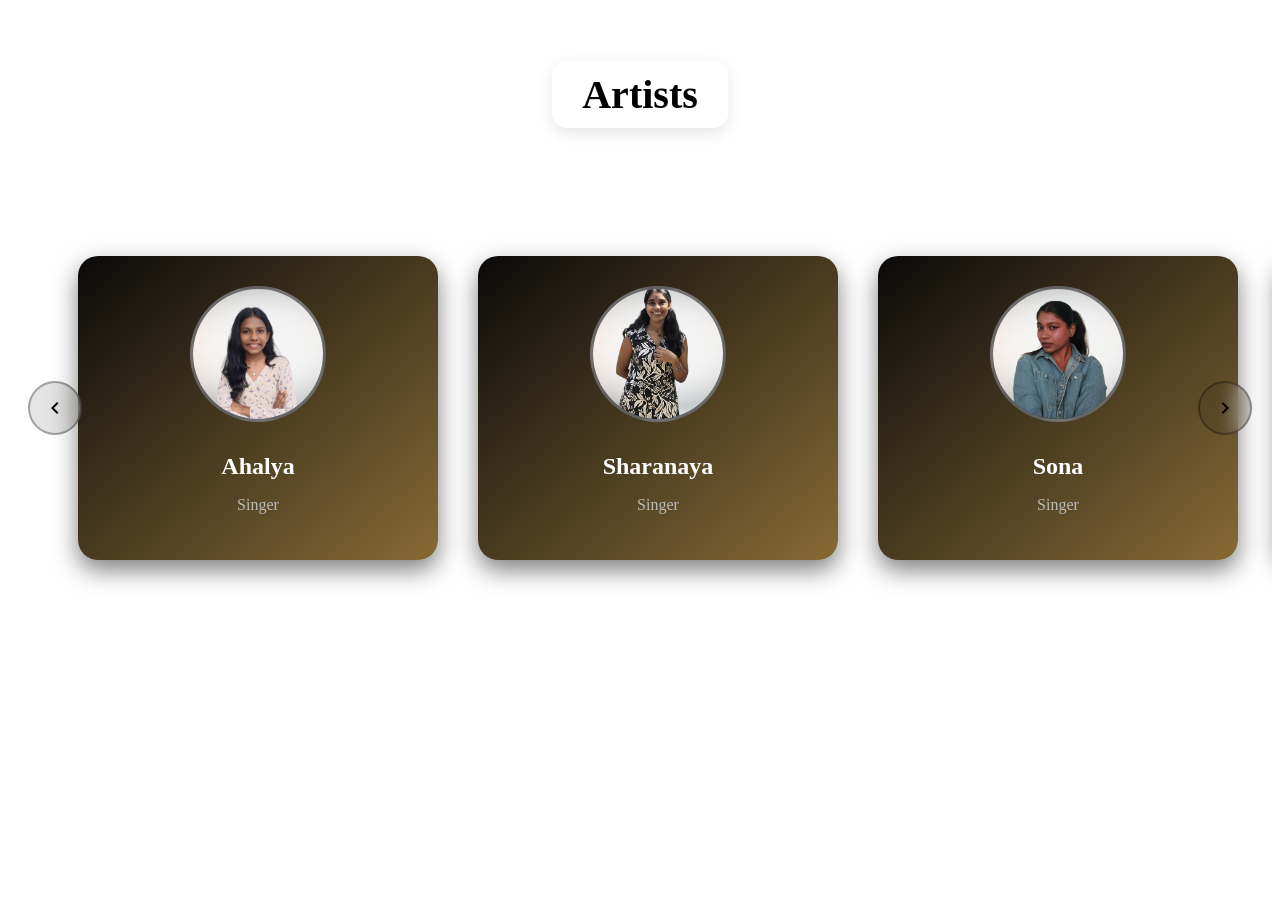
==== artist.html @ a1e32b14 "more changes madede" ====
<!DOCTYPE html>
<html lang="en">
<head>
    <meta charset="UTF-8">
    <meta name="viewport" content="width=device-width, initial-scale=1.0">
    <title>Document</title>
</head>


    <style>

        /* Spacer sections */
        .spacer {
            height: 100vh;
            background: linear-gradient(45deg, #1a1a1a, #0f0f0f);
            display: flex;
            align-items: center;
            justify-content: center;
            color: #fff;
            font-size: 2rem;
        }

        /* Common section styles */
        .horizontal-section {
            height: 80vh;
            overflow: hidden;
            position: relative;
            background: #ffffff;
            padding-top: 80px;
        }

        .section-content {
            display: flex;
            align-items: center;
            height: calc(100% - 80px);
            will-change: transform;
            transition: transform 0.1s linear;
            padding: 0 50px;
        }

        .ssection-title {
            position: absolute;
            top: 20px;
            left: 50%;
            transform: translateX(-50%);
            color: #000000;
            font-size: 2.5rem;
            font-weight: 600;
            z-index: 10;
            text-align: center;
            background: rgba(255, 255, 255, 0.9);
            padding: 10px 30px;
            border-radius: 15px;
            box-shadow: 0 5px 15px rgba(0, 0, 0, 0.1);
        }

        /* Card styles */
        .card {
            min-width: 320px;
            margin: 0 20px;
            background: linear-gradient(140deg, #0a0a0a, #866a35);
            border-radius: 20px;
            padding: 30px 20px;
            text-align: center;
            color: #ffffff;
            box-shadow: 0 10px 25px rgba(0, 0, 0, 0.5);
            transition: transform 0.3s ease;
        }

        .card:hover {
            transform: translateY(-10px) scale(1.02);
        }

        .card-photo {
            width: 130px;
            height: 130px;
            object-fit: cover;
            border-radius: 50%;
            border: 3px solid #ffffff33;
            margin: 0 auto 20px;
            display: block;
            background: linear-gradient(45deg, #333, #555);
            cursor: pointer;
            transition: all 0.3s ease;
        }

        .card-photo:hover {
            border-color: #ffffff66;
            transform: scale(1.05);
        }

        .card-name {
            font-size: 1.5rem;
            font-weight: 600;
            margin-bottom: 10px;
        }

        .card-role {
            font-size: 1rem;
            color: #bbbbbb;
        }

        /* Navigation Arrows */
        .nav-arrow {
            position: absolute;
            top: 50%;
            transform: translateY(-50%);
            width: 50px;
            height: 50px;
            background: rgba(0, 0, 0, 0.1);
            border: 2px solid rgba(0, 0, 0, 0.3);
            border-radius: 50%;
            display: flex;
            align-items: center;
            justify-content: center;
            cursor: pointer;
            z-index: 20;
            transition: all 0.3s ease;
            backdrop-filter: blur(10px);
        }

        .nav-arrow:hover {
            background: rgba(0, 0, 0, 0.2);
            border-color: rgba(0, 0, 0, 0.5);
            transform: translateY(-50%) scale(1.1);
        }

        .nav-arrow.left {
            left: 20px;
        }

        .nav-arrow.right {
            right: 20px;
        }

        .nav-arrow svg {
            width: 24px;
            height: 24px;
            fill: #000;
        }

        .nav-arrow.disabled {
            opacity: 0.3;
            cursor: not-allowed;
            pointer-events: none;
        }

        /* Progress indicator */
        .scroll-progress {
            position: absolute;
            bottom: 20px;
            left: 50%;
            transform: translateX(-50%);
            display: flex;
            gap: 8px;
            z-index: 20;
        }

        .progress-dot {
            width: 8px;
            height: 8px;
            border-radius: 50%;
            background: rgba(0, 0, 0, 0.3);
            transition: all 0.3s ease;
        }

        .progress-dot.active {
            background: #000;
            transform: scale(1.2);
        }

        /* Popup Modal Styles */
        .popup-overlay {
            position: fixed;
            top: 0;
            left: 0;
            width: 100%;
            height: 100%;
            background: rgba(0, 0, 0, 0.8);
            backdrop-filter: blur(10px);
            display: flex;
            align-items: center;
            justify-content: center;
            z-index: 1000;
            opacity: 0;
            visibility: hidden;
            transition: all 0.3s ease;
        }

        .popup-overlay.active {
            opacity: 1;
            visibility: visible;
        }

        .popup-content {
            background: linear-gradient(140deg, #0a0a0a, #866a35);
            border-radius: 20px;
            padding: 40px;
            max-width: 500px;
            width: 90%;
            text-align: center;
            color: #ffffff;
            box-shadow: 0 20px 50px rgba(0, 0, 0, 0.7);
            transform: scale(0.8);
            transition: all 0.3s ease;
            position: relative;
            max-height: 90vh;
            overflow-y: auto;
        }

        .popup-overlay.active .popup-content {
            transform: scale(1);
        }

        .popup-image {
            width: 200px;
            height: 200px;
            object-fit: cover;
            border-radius: 20px;
            margin: 0 auto 20px;
            display: block;
            border: 3px solid #ffffff33;
            cursor: pointer;
            transition: all 0.3s ease;
        }

        .popup-image:hover {
            transform: scale(1.05);
        }

        .popup-image.fullscreen {
            width: 90vw;
            max-width: 600px;
            height: auto;
            max-height: 90vh;
            border-radius: 10px;
            object-fit: contain;
        }

        .popup-name {
            font-size: 2rem;
            font-weight: 600;
            margin-bottom: 10px;
            color: #ffffff;
        }

        .popup-role {
            font-size: 1.2rem;
            color: #bbbbbb;
            margin-bottom: 20px;
        }

        .popup-bio {
            font-size: 1rem;
            line-height: 1.6;
            color: #cccccc;
            margin-bottom: 20px;
        }

        .popup-instagram {
            margin-top: 20px;
        }

        .instagram-link {
            display: inline-flex;
            align-items: center;
            gap: 8px;
            background: linear-gradient(45deg, #f09433 0%, #e6683c 25%, #dc2743 50%, #cc2366 75%, #bc1888 100%);
            color: white;
            text-decoration: none;
            padding: 12px 20px;
            border-radius: 25px;
            font-weight: 600;
            transition: transform 0.3s ease;
        }

        .instagram-link:hover {
            transform: scale(1.05);
        }

        .instagram-icon {
            width: 20px;
            height: 20px;
            fill: currentColor;
        }

        .popup-close {
            position: absolute;
            top: 20px;
            right: 20px;
            width: 40px;
            height: 40px;
            background: rgba(255, 255, 255, 0.1);
            border: 2px solid rgba(255, 255, 255, 0.3);
            border-radius: 50%;
            display: flex;
            align-items: center;
            justify-content: center;
            cursor: pointer;
            transition: all 0.3s ease;
        }

        .popup-close:hover {
            background: rgba(255, 0, 0, 0.2);
            border-color: rgba(255, 0, 0, 0.5);
        }

        .popup-close svg {
            width: 20px;
            height: 20px;
            fill: #fff;
        }

        /* Responsive */
        @media (max-width: 500px) {
            .card {
                min-width: 280px;
                margin: 0 15px;
                padding: 25px 15px;
            }

            .card-photo {
                width: 100px;
                height: 100px;
            }

            .card-name {
                font-size: 1.3rem;
            }

            .card-role {
                font-size: 0.95rem;
            }

            .ssection-title {
                font-size: 2rem;
                top: 15px;
                padding: 8px 20px;
            }

            .horizontal-section {
                padding-top: 70px;
            }

            .section-content {
                height: calc(100% - 70px);
                padding: 0 30px;
            }

            .popup-content {
                padding: 30px 20px;
                max-width: 350px;
            }

            .popup-image {
                width: 150px;
                height: 150px;
            }

            .popup-name {
                font-size: 1.5rem;
            }

            .popup-role {
                font-size: 1rem;
            }

            .popup-bio {
                font-size: 0.9rem;
            }
        }
    </style>
<body>
    



    <!-- Managers Section -->


    <!-- Artists Section -->
    <section class="horizontal-section artists-section" id="artists-section">
        <h2 class="ssection-title">Artists</h2>
        
        <!-- Navigation Arrows -->
        <div class="nav-arrow left" id="artists-left" onclick="scrollSection('artists', -1)">
            <svg viewBox="0 0 24 24">
                <path d="M15.41 7.41L14 6l-6 6 6 6 1.41-1.41L10.83 12z"/>
            </svg>
        </div>
        <div class="nav-arrow right" id="artists-right" onclick="scrollSection('artists', 1)">
            <svg viewBox="0 0 24 24">
                <path d="M8.59 16.59L10 18l6-6-6-6-1.41 1.41L13.17 12z"/>
            </svg>
        </div>

        <!-- Progress Dots -->
      

        <div class="section-content" id="artists-content">
            <div class="card">
                <img src="/images/artists/kanthu.png" alt="Sona" class="card-photo" onclick="openPopup('kanthu')">
                <h4 class="card-name">Ahalya</h4>
                <p class="card-role">Singer</p>
            </div>
            <div class="card">
                <img src="/images/artists/sharanaya.png" alt="Ravi Beats" class="card-photo" onclick="openPopup('sharanaya')">
                <h4 class="card-name">Sharanaya</h4>
                <p class="card-role">Singer</p>
            </div>
            <div class="card">
                <img src="/images/artists/sona.png" alt="Aditi Voice" class="card-photo" onclick="openPopup('sona')">
                <h4 class="card-name">Sona</h4>
                <p class="card-role">Singer</p>
            </div>
            <div class="card">
                <img src="/images/artists/krishna.png" alt="DJ Karthik" class="card-photo" onclick="openPopup('krishna')">
                <h4 class="card-name">Krishna</h4>
                <p class="card-role">Singer</p>
            </div>
            <div class="card">
                <img src="/images/artists/akki.png" alt="Meera Classical" class="card-photo" onclick="openPopup('akki')">
                <h4 class="card-name">Akhil</h4>
                <p class="card-role">Singer</p>
            </div>
            <div class="card">
                <img src="/images/artists/amabady.png" alt="Rohan Guitar" class="card-photo" onclick="openPopup('amabady')">
                <h4 class="card-name">Gautham Krishana</h4>
                <p class="card-role">Thakkil</p>
            </div>
            <div class="card">
                <img src="/images/artists/shinu.png" alt="Arjun Drums" class="card-photo" onclick="openPopup('shinu')">
                <h4 class="card-name">Arjun Drums</h4>
                <p class="card-role">Chenda</p>
            </div>
            <div class="card">
                <img src="/images/artists/santa.png" alt="Priya Piano" class="card-photo" onclick="openPopup('santa')">
                <h4 class="card-name">Priya Piano</h4>
                <p class="card-role">Pianist</p>
            </div>
            <div class="card">
                <img src="/images/artists/motta.png" alt="Kiran Bass" class="card-photo" onclick="openPopup('motta')">
                <h4 class="card-name">Kiran Bass</h4>
                <p class="card-role">Bassist</p>
            </div>
            <div class="card">
                <img src="/images/artists/sharaon.png" alt="Maya Violin" class="card-photo" onclick="openPopup('sharaon')">
                <h4 class="card-name">Maya Violin</h4>
                <p class="card-role">Singer</p>
            </div>
            <div class="card">
                <img src="/images/artists/vichu.png" alt="Maya Violin" class="card-photo" onclick="openPopup('vichu')">
                <h4 class="card-name">Vishnu V</h4>
                <p class="card-role">Rythm Pad</p>
            </div>
        </div>
    </section>

    <!-- Popup Modal -->
    <div class="popup-overlay" id="popup-overlay" onclick="closePopup()">
        <div class="popup-content" onclick="event.stopPropagation()">
            <div class="popup-close" onclick="closePopup()">
                <svg viewBox="0 0 24 24">
                    <path d="M19 6.41L17.59 5 12 10.59 6.41 5 5 6.41 10.59 12 5 17.59 6.41 19 12 13.41 17.59 19 19 17.59 13.41 12z"/>
                </svg>
            </div>
            <img id="popup-image" src="" alt="" class="popup-image" onclick="toggleFullscreen()">
            <h3 id="popup-name" class="popup-name"></h3>
            <p id="popup-role" class="popup-role"></p>
            <p id="popup-bio" class="popup-bio"></p>
            <div class="popup-instagram" id="popup-instagram">
                <!-- Instagram link will be inserted here -->
            </div>
        </div>
    </div>
<script>




    // Team member data with image paths, bios, and Instagram links
const teamMembers = {
    // Managers
    'nandhu-rajesh': {
        name: 'Nandhu Rajesh',
        role: 'Manager/Thakil',
        image: '/images/artists/nandhu.png',
        bio: 'Nandhu is our experienced Senior Manager with over 8 years in the music industry. He oversees all major operations and strategic decisions, ensuring our team delivers exceptional results.',
        instagram: 'https://instagram.com/nandhu_rajesh'
    },
    'akash-stalin': {
        name: 'Akash Stalin',
        role: 'Manager/Singer',
        image: '/images/artists/akash.png',
        bio: 'Akash leads our creative vision with his innovative approach to music production and artist development. His unique perspective has shaped many of our successful projects.',
        instagram: 'https://instagram.com/akash_stalin'
    },
    'abhiram-vinoy': {
        name: 'Abhiram Vinoy',
        role: 'Manager/Singer',
        image: '/images/artists/abhiram.png',
        bio: 'Abhiram ensures smooth day-to-day operations and manages our studio facilities. His attention to detail keeps everything running seamlessly.',
        instagram: 'https://instagram.com/abhiram_vinoy'
    },
    'naveen-santhosh': {
        name: 'Naveen Santhosh',
        role: 'Manager/Singer',
        image: '/images/artists/naveen.png',
        bio: 'Naveen drives our marketing strategies and brand presence. His digital expertise has significantly expanded our reach across various platforms.',
        instagram: 'https://instagram.com/naveen_santhosh'
    },
    'stalin': {
        name: 'Stalin',
        role: 'Senior Manager',
        image: '/images/sj.jpg',
        bio: 'Stalin manages all technical aspects of our productions, from equipment maintenance to sound engineering. His technical expertise is unmatched.',
        instagram: 'https://instagram.com/stalin_tech'
    },
    'jayan': {
        name: 'Jayan',
        role: 'Senior Manager',
        image: '/images/sj.jpg',
        bio: 'Jayan takes care of our team members and ensures a positive work environment. His people skills keep our team motivated and happy.',
        instagram: 'https://instagram.com/jayan_hr'
    },
    // Artists
    'kanthu': {
        name: 'Sona',
        role: 'Singer',
        image: '/images/artists/kanthu.png',
        bio: 'Sona is our lead vocalist with a mesmerizing voice that captivates audiences. Her versatility spans across multiple genres from classical to contemporary.',
        instagram: 'https://instagram.com/sona_singer'
    },
    'sharanaya': {
        name: 'Ravi Beats',
        role: 'Music Producer',
        image: '/images/artists/sharanaya.png',
        bio: 'Ravi creates amazing beats and produces tracks that top the charts. His innovative production style has earned him recognition in the industry.',
        instagram: 'https://instagram.com/ravi_beats'
    },
    'sona': {
        name: 'Aditi Voice',
        role: 'Vocalist',
        image: '/images/artists/sona.png',
        bio: 'Aditi brings powerful vocals to our projects with her exceptional range and emotional depth. Her performances are always memorable.',
        instagram: 'https://instagram.com/aditi_voice'
    },
    'krishna': {
        name: 'DJ Karthik',
        role: 'Electronic Artist',
        image: '/images/artists/krishna.png',
        bio: 'DJ Karthik specializes in electronic music and creates energetic tracks that get everyone dancing. His DJ sets are legendary.',
        instagram: 'https://instagram.com/dj_karthik'
    },
    'akki': {
        name: 'Meera Classical',
        role: 'Classical Singer',
        image: '/images/artists/akki.png',
        bio: 'Meera is trained in classical music and brings traditional elements to our contemporary projects. Her classical foundation adds depth to our music.',
        instagram: 'https://instagram.com/meera_classical'
    },
    'amabady': {
        name: 'Rohan Guitar',
        role: 'Guitarist',
        image: '/images/artists/amabady.png',
        bio: 'Rohan is our master guitarist who can play any style from rock to jazz. His guitar solos are the highlight of many of our recordings.',
        instagram: 'https://instagram.com/rohan_guitar'
    },
    'shinu': {
        name: 'Arjun Drums',
        role: 'Drummer',
        image: '/images/artists/shinu.png',
        bio: 'Arjun provides the rhythmic foundation for our music with his dynamic drumming. His energy and precision drive our performances.',
        instagram: 'https://instagram.com/arjun_drums'
    },
    'santa': {
        name: 'Priya Piano',
        role: 'Pianist',
        image: '/images/artists/santa.png',
        bio: 'Priya creates beautiful piano melodies that touch the soul. Her classical training combined with modern sensibility creates magic.',
        instagram: 'https://instagram.com/priya_piano'
    },
    'motta': {
        name: 'Kiran Bass',
        role: 'Bassist',
        image: '/images/artists/motta.png',
        bio: 'Kiran lays down the bass lines that form the backbone of our tracks. His groove and timing are impeccable.',
        instagram: 'https://instagram.com/kiran_bass'
    },
    'sharaon': {
        name: 'Maya Violin',
        role: 'Violinist',
        image: '/images/artists/sharaon.png',
        bio: 'Maya adds orchestral beauty to our compositions with her violin. Her classical training brings elegance to every piece.',
        instagram: 'https://instagram.com/maya_violin'
    },
    'vichu': {
        name: 'Vishnu V',
        role: 'Rythm Pad',
        image: '/images/artists/vichu.png',
        bio: 'Vishnu is our rythm pad specialist who adds unique electronic elements to our music. His innovative use of technology enhances our sound.',
        instagram: 'https://instagram.com/vishnu_v'
    }
};



// Popup functions
function openPopup(memberId) {
    const member = teamMembers[memberId];
    if (!member) return;

    const popup = document.getElementById('popup-overlay');
    const image = document.getElementById('popup-image');
    const name = document.getElementById('popup-name');
    const role = document.getElementById('popup-role');
    const bio = document.getElementById('popup-bio');
    const instagramContainer = document.getElementById('popup-instagram');

    image.src = member.image;
    image.alt = member.name;
    name.textContent = member.name;
    role.textContent = member.role;
    bio.textContent = member.bio;

    // Add Instagram link
    if (member.instagram) {
        instagramContainer.innerHTML = `
            <a href="${member.instagram}" target="_blank" class="instagram-link" rel="noopener noreferrer">
                <svg class="instagram-icon" viewBox="0 0 24 24" aria-hidden="true">
                    <path d="M12 2.163c3.204 0 3.584.012 4.85.07 
                    3.252.148 4.771 1.691 4.919 4.919.058 1.265.069 1.645.069 
                    4.849 0 3.205-.012 3.584-.069 4.849-.149 3.225-1.664 4.771-4.919 
                    4.919-1.266.058-1.644.07-4.85.07-3.204 0-3.584-.012-4.849-.07-3.26-.149-4.771-1.699-4.919-4.92-.058-1.265-.07-1.644-.07-4.849 
                    0-3.204.013-3.583.07-4.849.149-3.227 1.664-4.771 4.919-4.919 
                    1.266-.057 1.645-.069 4.849-.069zm0-2.163c-3.259 0-3.667.014-4.947.072-4.358.2-6.78 
                    2.618-6.98 6.98-.059 1.281-.073 1.689-.073 4.948 0 3.259.014 3.668.072 
                    4.948.2 4.358 2.618 6.78 6.98 6.98 1.281.058 1.689.072 4.948.072 3.259 0 3.668-.014 
                    4.948-.072 4.354-.2 6.782-2.618 6.979-6.98.059-1.28.073-1.689.073-4.948 
                    0-3.259-.014-3.667-.072-4.947-.196-4.354-2.617-6.78-6.979-6.98-1.281-.059-1.69-.073-4.949-.073zm0 
                    5.838c-3.403 0-6.162 2.759-6.162 6.162s2.759 6.163 6.162 6.163 
                    6.162-2.759 6.162-6.163c0-3.403-2.759-6.162-6.162-6.162zm0 
                    10.162c-2.209 0-4-1.79-4-4 0-2.209 1.791-4 4-4s4 1.791 
                    4 4c0 2.21-1.791 4-4 4zm6.406-11.845c-.796 
                    0-1.441.645-1.441 1.44s.645 1.44 1.441 1.44c.795 0 1.439-.645 1.439-1.44s-.644-1.44-1.439-1.44z"/>
                </svg>
                Follow on Instagram
            </a>
        `;
    } else {
        instagramContainer.innerHTML = '';
    }

    popup.classList.add('active');
    document.body.style.overflow = 'hidden';
}


function closePopup() {
    const popup = document.getElementById('popup-overlay');
    const image = document.getElementById('popup-image');

    popup.classList.remove('active');
    image.classList.remove('fullscreen');
    document.body.style.overflow = '';
}

function toggleFullscreen() {
    const image = document.getElementById('popup-image');
    image.classList.toggle('fullscreen');
}

// Close popup on Escape key
document.addEventListener('keydown', function(event) {
    if (event.key === 'Escape') {
        closePopup();
    }
});

// Manual scroll positions for each section
let scrollPositions = {
    managers: 0,
    artists: 0
};

const maxScrollPositions = {
    managers: 5, // 6 cards - 1
    artists: 9   // 10 cards - 1
};

// Smooth horizontal scrolling animation
function initHorizontalScroll() {
    const managersSection = document.getElementById('managers-section');
    const managersContent = document.getElementById('managers-content');
    const artistsSection = document.getElementById('artists-section');
    const artistsContent = document.getElementById('artists-content');

    function updateScrollAnimations() {
        const scrollY = window.scrollY;
        const windowHeight = window.innerHeight;

        // Managers section animation
        const managersRect = managersSection.getBoundingClientRect();
        if (managersRect.top <= windowHeight && managersRect.bottom >= 0) {
            const progress = Math.max(0, Math.min(1, (windowHeight - managersRect.top) / windowHeight));
            const translateX = -progress * 50; // Slide from right to left
            managersContent.style.transform = `translateX(${translateX}%)`;
        }

        // Artists section animation  
        const artistsRect = artistsSection.getBoundingClientRect();
        if (artistsRect.top <= windowHeight && artistsRect.bottom >= 0) {
            const progress = Math.max(0, Math.min(1, (windowHeight - artistsRect.top) / windowHeight));
            const translateX = progress * 50 - 50; // Slide from left to right
            artistsContent.style.transform = `translateX(${translateX}%)`;
        }
    }

    // Use requestAnimationFrame for smooth performance
    let ticking = false;
    function requestTick() {
        if (!ticking) {
            requestAnimationFrame(updateScrollAnimations);
            ticking = true;
            setTimeout(() => ticking = false, 16); // ~60fps
        }
    }

    window.addEventListener('scroll', requestTick);
    updateScrollAnimations(); // Initial call
}

// Manual scroll function for arrows
function scrollSection(section, direction) {
    const currentPos = scrollPositions[section];
    const newPos = Math.max(0, Math.min(maxScrollPositions[section], currentPos + direction));
    
    if (newPos !== currentPos) {
        scrollPositions[section] = newPos;
        updateManualScroll(section);
        updateProgressDots(section);
        updateArrowStates(section);
    }
}

// Update manual scroll position
function updateManualScroll(section) {
    const content = document.getElementById(`${section}-content`);
    const cardWidth = 360; // card width + margin
    const translateX = -scrollPositions[section] * cardWidth;
    
    // Override the scroll-based animation temporarily
    content.style.transition = 'transform 0.5s cubic-bezier(0.25, 0.46, 0.45, 0.94)';
    content.style.transform = `translateX(${translateX}px)`;
    
    // Reset transition after animation
    setTimeout(() => {
        content.style.transition = 'transform 0.1s linear';
    }, 500);
}

// Update progress dots
function updateProgressDots(section) {
    const progressContainer = document.getElementById(`${section}-progress`);
    const dots = progressContainer.querySelectorAll('.progress-dot');
    
    dots.forEach((dot, index) => {
        dot.classList.toggle('active', index === scrollPositions[section]);
    });
}

// Update arrow states
function updateArrowStates(section) {
    const leftArrow = document.getElementById(`${section}-left`);
    const rightArrow = document.getElementById(`${section}-right`);
    
    leftArrow.classList.toggle('disabled', scrollPositions[section] === 0);
    rightArrow.classList.toggle('disabled', scrollPositions[section] === maxScrollPositions[section]);
}

// Initialize progress dots and arrows
function initManualControls() {
    ['managers', 'artists'].forEach(section => {
        updateProgressDots(section);
        updateArrowStates(section);
    });
}

// Intersection Observer for performance optimization
function initIntersectionObserver() {
    const sections = document.querySelectorAll('.horizontal-section');
    
    const observer = new IntersectionObserver((entries) => {
        entries.forEach(entry => {
            if (entry.isIntersecting) {
                entry.target.classList.add('in-view');
            }
        });
    }, {
        threshold: 0.1,
        rootMargin: '50px'
    });

    sections.forEach(section => observer.observe(section));
}

// Smooth scroll behavior
function addSmoothScrollBehavior() {
    document.documentElement.style.scrollBehavior = 'smooth';
}

// Initialize everything when DOM is loaded
document.addEventListener('DOMContentLoaded', () => {
    initHorizontalScroll();
    initIntersectionObserver();
    addSmoothScrollBehavior();
    initManualControls();

    // Touch events for swipe
    const managersContent = document.getElementById('managers-content');
    const artistsContent = document.getElementById('artists-content');

    managersContent.addEventListener('touchstart', (e) => handleTouchStart(e, 'managers'));
    managersContent.addEventListener('touchend', (e) => handleTouchEnd(e, 'managers'));

    artistsContent.addEventListener('touchstart', (e) => handleTouchStart(e, 'artists'));
    artistsContent.addEventListener('touchend', (e) => handleTouchEnd(e, 'artists'));
});

// Handle resize for responsive behavior
window.addEventListener('resize', () => {
    setTimeout(() => {
        const event = new Event('scroll');
        window.dispatchEvent(event);
        ['managers', 'artists'].forEach(section => {
            updateManualScroll(section);
        });
    }, 100);
});

// Touch/swipe support for mobile
let touchStartX = 0;
let touchEndX = 0;
let currentSection = null;

function handleTouchStart(e, section) {
    touchStartX = e.changedTouches[0].screenX;
    currentSection = section;
}

function handleTouchEnd(e, section) {
    touchEndX = e.changedTouches[0].screenX;
    handleSwipe(section);
}

function handleSwipe(section) {
    const swipeThreshold = 50;
    const swipeDistance = touchStartX - touchEndX;
    
    if (Math.abs(swipeDistance) > swipeThreshold) {
        if (swipeDistance > 0) {
            // Swipe left - go to next
            scrollSection(section, 1);
        } else {
            // Swipe right - go to previous
            scrollSection(section, -1);
        }
    }
}

// EXPOSE FUNCTIONS TO GLOBAL SCOPE FOR INLINE ONCLICK
window.openPopup = openPopup;
window.closePopup = closePopup;
window.toggleFullscreen = toggleFullscreen;
window.scrollSection = scrollSection;

</script>

</body>
</html>
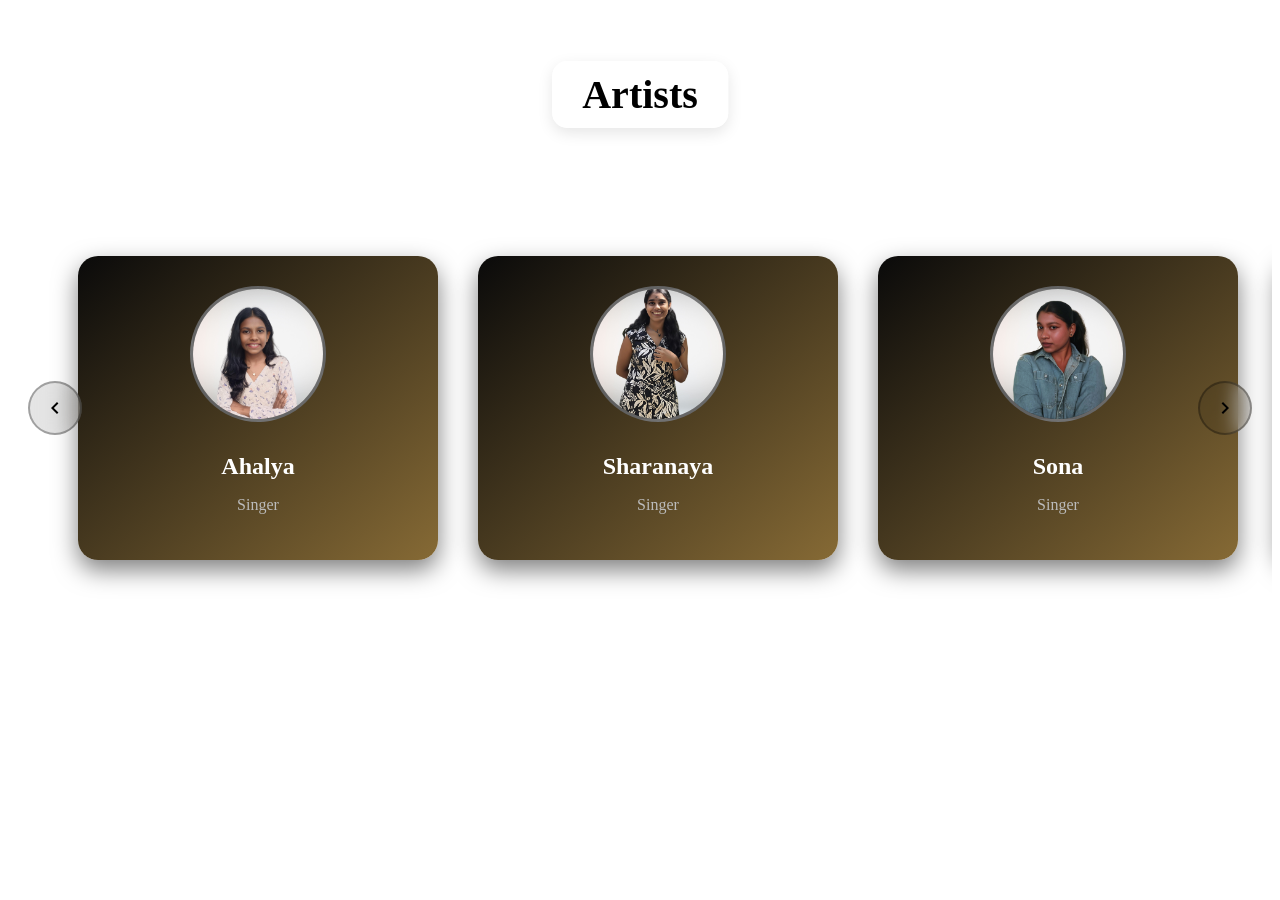
==== commit f01b19e5: "place maded" ====
--- a/artist.html
+++ b/artist.html
@@ -399,57 +399,57 @@
 
         <div class="section-content" id="artists-content">
             <div class="card">
-                <img src="/images/artists/kanthu.png" alt="Sona" class="card-photo" onclick="openPopup('kanthu')">
+                <img src="/images/artists1/kanthu.jpg" alt="Sona" class="card-photo" onclick="openPopup('kanthu')">
                 <h4 class="card-name">Ahalya</h4>
                 <p class="card-role">Singer</p>
             </div>
             <div class="card">
-                <img src="/images/artists/sharanaya.png" alt="Ravi Beats" class="card-photo" onclick="openPopup('sharanaya')">
+                <img src="/images/artists1/sharanaya.jpg" alt="Ravi Beats" class="card-photo" onclick="openPopup('sharanaya')">
                 <h4 class="card-name">Sharanaya</h4>
                 <p class="card-role">Singer</p>
             </div>
             <div class="card">
-                <img src="/images/artists/sona.png" alt="Aditi Voice" class="card-photo" onclick="openPopup('sona')">
+                <img src="/images/artists1/sona.jpg" alt="Aditi Voice" class="card-photo" onclick="openPopup('sona')">
                 <h4 class="card-name">Sona</h4>
                 <p class="card-role">Singer</p>
             </div>
             <div class="card">
-                <img src="/images/artists/krishna.png" alt="DJ Karthik" class="card-photo" onclick="openPopup('krishna')">
+                <img src="/images/artists1/krishna.jpg" alt="DJ Karthik" class="card-photo" onclick="openPopup('krishna')">
                 <h4 class="card-name">Krishna</h4>
                 <p class="card-role">Singer</p>
             </div>
             <div class="card">
-                <img src="/images/artists/akki.png" alt="Meera Classical" class="card-photo" onclick="openPopup('akki')">
+                <img src="/images/artists1/akki.jpg" alt="Meera Classical" class="card-photo" onclick="openPopup('akki')">
                 <h4 class="card-name">Akhil</h4>
                 <p class="card-role">Singer</p>
             </div>
             <div class="card">
-                <img src="/images/artists/amabady.png" alt="Rohan Guitar" class="card-photo" onclick="openPopup('amabady')">
+                <img src="/images/artists1/amabady.jpg" alt="Rohan Guitar" class="card-photo" onclick="openPopup('amabady')">
                 <h4 class="card-name">Gautham Krishana</h4>
                 <p class="card-role">Thakkil</p>
             </div>
             <div class="card">
-                <img src="/images/artists/shinu.png" alt="Arjun Drums" class="card-photo" onclick="openPopup('shinu')">
+                <img src="/images/artists1/shinu.jpg" alt="Arjun Drums" class="card-photo" onclick="openPopup('shinu')">
                 <h4 class="card-name">Arjun Drums</h4>
                 <p class="card-role">Chenda</p>
             </div>
             <div class="card">
-                <img src="/images/artists/santa.png" alt="Priya Piano" class="card-photo" onclick="openPopup('santa')">
+                <img src="/images/artists1/santa.jpg" alt="Priya Piano" class="card-photo" onclick="openPopup('santa')">
                 <h4 class="card-name">Priya Piano</h4>
                 <p class="card-role">Pianist</p>
             </div>
             <div class="card">
-                <img src="/images/artists/motta.png" alt="Kiran Bass" class="card-photo" onclick="openPopup('motta')">
+                <img src="/images/artists1/motta.jpg" alt="Kiran Bass" class="card-photo" onclick="openPopup('motta')">
                 <h4 class="card-name">Kiran Bass</h4>
                 <p class="card-role">Bassist</p>
             </div>
             <div class="card">
-                <img src="/images/artists/sharaon.png" alt="Maya Violin" class="card-photo" onclick="openPopup('sharaon')">
+                <img src="/images/artists1/sharaon.jpg" alt="Maya Violin" class="card-photo" onclick="openPopup('sharaon')">
                 <h4 class="card-name">Maya Violin</h4>
                 <p class="card-role">Singer</p>
             </div>
             <div class="card">
-                <img src="/images/artists/vichu.png" alt="Maya Violin" class="card-photo" onclick="openPopup('vichu')">
+                <img src="/images/artists1/vichu.jpg" alt="Maya Violin" class="card-photo" onclick="openPopup('vichu')">
                 <h4 class="card-name">Vishnu V</h4>
                 <p class="card-role">Rythm Pad</p>
             </div>
@@ -484,28 +484,28 @@
     'nandhu-rajesh': {
         name: 'Nandhu Rajesh',
         role: 'Manager/Thakil',
-        image: '/images/artists/nandhu.png',
+        image: '/images/artists1/nandhu.jpg',
         bio: 'Nandhu is our experienced Senior Manager with over 8 years in the music industry. He oversees all major operations and strategic decisions, ensuring our team delivers exceptional results.',
         instagram: 'https://instagram.com/nandhu_rajesh'
     },
     'akash-stalin': {
         name: 'Akash Stalin',
         role: 'Manager/Singer',
-        image: '/images/artists/akash.png',
+        image: '/images/artists1/akash.jpg',
         bio: 'Akash leads our creative vision with his innovative approach to music production and artist development. His unique perspective has shaped many of our successful projects.',
         instagram: 'https://instagram.com/akash_stalin'
     },
     'abhiram-vinoy': {
         name: 'Abhiram Vinoy',
         role: 'Manager/Singer',
-        image: '/images/artists/abhiram.png',
+        image: '/images/artists1/abhiram.jpg',
         bio: 'Abhiram ensures smooth day-to-day operations and manages our studio facilities. His attention to detail keeps everything running seamlessly.',
         instagram: 'https://instagram.com/abhiram_vinoy'
     },
     'naveen-santhosh': {
         name: 'Naveen Santhosh',
         role: 'Manager/Singer',
-        image: '/images/artists/naveen.png',
+        image: '/images/artists1/naveen.jpg',
         bio: 'Naveen drives our marketing strategies and brand presence. His digital expertise has significantly expanded our reach across various platforms.',
         instagram: 'https://instagram.com/naveen_santhosh'
     },
@@ -527,77 +527,77 @@
     'kanthu': {
         name: 'Sona',
         role: 'Singer',
-        image: '/images/artists/kanthu.png',
+        image: '/images/artists1/kanthu.jpg',
         bio: 'Sona is our lead vocalist with a mesmerizing voice that captivates audiences. Her versatility spans across multiple genres from classical to contemporary.',
         instagram: 'https://instagram.com/sona_singer'
     },
     'sharanaya': {
         name: 'Ravi Beats',
         role: 'Music Producer',
-        image: '/images/artists/sharanaya.png',
+        image: '/images/artists1/sharanaya.jpg',
         bio: 'Ravi creates amazing beats and produces tracks that top the charts. His innovative production style has earned him recognition in the industry.',
         instagram: 'https://instagram.com/ravi_beats'
     },
     'sona': {
         name: 'Aditi Voice',
         role: 'Vocalist',
-        image: '/images/artists/sona.png',
+        image: '/images/artists1/sona.jpg',
         bio: 'Aditi brings powerful vocals to our projects with her exceptional range and emotional depth. Her performances are always memorable.',
         instagram: 'https://instagram.com/aditi_voice'
     },
     'krishna': {
         name: 'DJ Karthik',
         role: 'Electronic Artist',
-        image: '/images/artists/krishna.png',
+        image: '/images/artists1/krishna.jpg',
         bio: 'DJ Karthik specializes in electronic music and creates energetic tracks that get everyone dancing. His DJ sets are legendary.',
         instagram: 'https://instagram.com/dj_karthik'
     },
     'akki': {
         name: 'Meera Classical',
         role: 'Classical Singer',
-        image: '/images/artists/akki.png',
+        image: '/images/artists1/akki.jpg',
         bio: 'Meera is trained in classical music and brings traditional elements to our contemporary projects. Her classical foundation adds depth to our music.',
         instagram: 'https://instagram.com/meera_classical'
     },
     'amabady': {
         name: 'Rohan Guitar',
         role: 'Guitarist',
-        image: '/images/artists/amabady.png',
+        image: '/images/artists1/amabady.jpg',
         bio: 'Rohan is our master guitarist who can play any style from rock to jazz. His guitar solos are the highlight of many of our recordings.',
         instagram: 'https://instagram.com/rohan_guitar'
     },
     'shinu': {
         name: 'Arjun Drums',
         role: 'Drummer',
-        image: '/images/artists/shinu.png',
+        image: '/images/artists1/shinu.jpg',
         bio: 'Arjun provides the rhythmic foundation for our music with his dynamic drumming. His energy and precision drive our performances.',
         instagram: 'https://instagram.com/arjun_drums'
     },
     'santa': {
         name: 'Priya Piano',
         role: 'Pianist',
-        image: '/images/artists/santa.png',
+        image: '/images/artists1/santa.jpg',
         bio: 'Priya creates beautiful piano melodies that touch the soul. Her classical training combined with modern sensibility creates magic.',
         instagram: 'https://instagram.com/priya_piano'
     },
     'motta': {
         name: 'Kiran Bass',
         role: 'Bassist',
-        image: '/images/artists/motta.png',
+        image: '/images/artists1/motta.jpg',
         bio: 'Kiran lays down the bass lines that form the backbone of our tracks. His groove and timing are impeccable.',
         instagram: 'https://instagram.com/kiran_bass'
     },
     'sharaon': {
         name: 'Maya Violin',
         role: 'Violinist',
-        image: '/images/artists/sharaon.png',
+        image: '/images/artists1/sharaon.jpg',
         bio: 'Maya adds orchestral beauty to our compositions with her violin. Her classical training brings elegance to every piece.',
         instagram: 'https://instagram.com/maya_violin'
     },
     'vichu': {
         name: 'Vishnu V',
         role: 'Rythm Pad',
-        image: '/images/artists/vichu.png',
+        image: '/images/artists1/vichu.jpg',
         bio: 'Vishnu is our rythm pad specialist who adds unique electronic elements to our music. His innovative use of technology enhances our sound.',
         instagram: 'https://instagram.com/vishnu_v'
     }
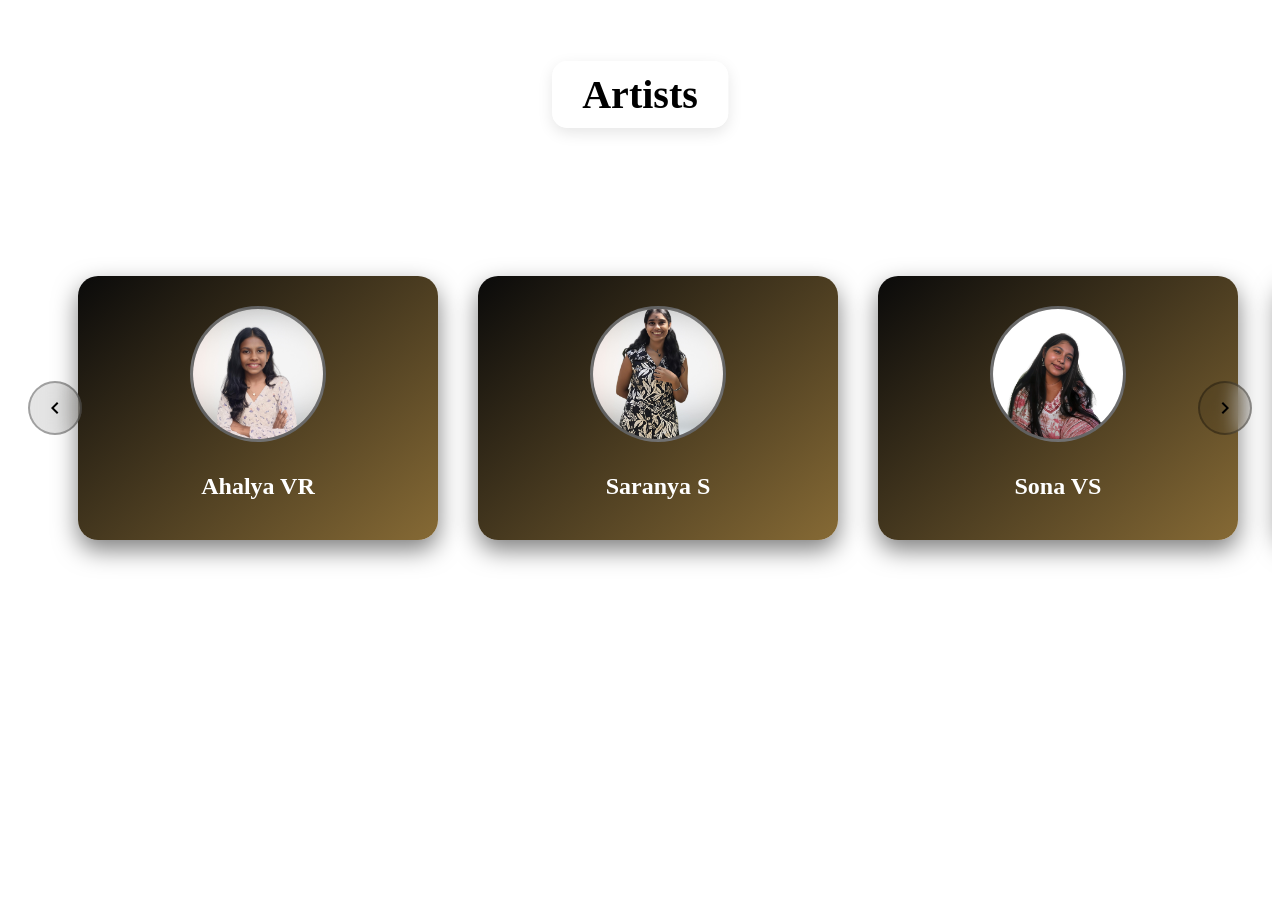
==== commit 30d8d489: "everything updated" ====
--- a/artist.html
+++ b/artist.html
@@ -400,58 +400,54 @@
         <div class="section-content" id="artists-content">
             <div class="card">
                 <img src="/images/artists1/kanthu.jpg" alt="Sona" class="card-photo" onclick="openPopup('kanthu')">
-                <h4 class="card-name">Ahalya</h4>
-                <p class="card-role">Singer</p>
+                <h4 class="card-name">Ahalya VR</h4>
+                <!-- <p class="card-role">Artist</p> -->
             </div>
             <div class="card">
                 <img src="/images/artists1/sharanaya.jpg" alt="Ravi Beats" class="card-photo" onclick="openPopup('sharanaya')">
-                <h4 class="card-name">Sharanaya</h4>
-                <p class="card-role">Singer</p>
-            </div>
-            <div class="card">
-                <img src="/images/artists1/sona.jpg" alt="Aditi Voice" class="card-photo" onclick="openPopup('sona')">
-                <h4 class="card-name">Sona</h4>
-                <p class="card-role">Singer</p>
+                <h4 class="card-name">Saranya S</h4>
+                <!-- <p class="card-role">Artist</p> -->
+            </div>
+            <div class="card">
+                <img src="/images/artists1/sonavs.png" alt="Aditi Voice" class="card-photo" onclick="openPopup('sona')">
+                <h4 class="card-name">Sona VS</h4>
+                <!-- <p class="card-role">Artist</p> -->
             </div>
             <div class="card">
                 <img src="/images/artists1/krishna.jpg" alt="DJ Karthik" class="card-photo" onclick="openPopup('krishna')">
-                <h4 class="card-name">Krishna</h4>
-                <p class="card-role">Singer</p>
+                <h4 class="card-name">Krishna Prasad</h4>
+                <!-- <p class="card-role">Artist</p> -->
             </div>
             <div class="card">
                 <img src="/images/artists1/akki.jpg" alt="Meera Classical" class="card-photo" onclick="openPopup('akki')">
-                <h4 class="card-name">Akhil</h4>
-                <p class="card-role">Singer</p>
+                <h4 class="card-name">Akhil Raj</h4>
+                <!-- <p class="card-role">Artist</p> -->
             </div>
             <div class="card">
                 <img src="/images/artists1/amabady.jpg" alt="Rohan Guitar" class="card-photo" onclick="openPopup('amabady')">
-                <h4 class="card-name">Gautham Krishana</h4>
-                <p class="card-role">Thakkil</p>
+                <h4 class="card-name">Gautham Krishna</h4>
+                <!-- <p class="card-role">Artist</p> -->
             </div>
             <div class="card">
                 <img src="/images/artists1/shinu.jpg" alt="Arjun Drums" class="card-photo" onclick="openPopup('shinu')">
-                <h4 class="card-name">Arjun Drums</h4>
-                <p class="card-role">Chenda</p>
+                <h4 class="card-name">Shinu AC</h4>
+                <!-- <p class="card-role">Chenda</p> -->
             </div>
             <div class="card">
                 <img src="/images/artists1/santa.jpg" alt="Priya Piano" class="card-photo" onclick="openPopup('santa')">
-                <h4 class="card-name">Priya Piano</h4>
-                <p class="card-role">Pianist</p>
+                <h4 class="card-name">Sreeshanth NS</h4>
+                <!-- <p class="card-role">Pianist</p> -->
             </div>
             <div class="card">
                 <img src="/images/artists1/motta.jpg" alt="Kiran Bass" class="card-photo" onclick="openPopup('motta')">
-                <h4 class="card-name">Kiran Bass</h4>
-                <p class="card-role">Bassist</p>
-            </div>
-            <div class="card">
-                <img src="/images/artists1/sharaon.jpg" alt="Maya Violin" class="card-photo" onclick="openPopup('sharaon')">
-                <h4 class="card-name">Maya Violin</h4>
-                <p class="card-role">Singer</p>
-            </div>
+                <h4 class="card-name">Alvin Rajesh</h4>
+                <!-- <p class="card-role">Bassist</p> -->
+            </div>
+           
             <div class="card">
                 <img src="/images/artists1/vichu.jpg" alt="Maya Violin" class="card-photo" onclick="openPopup('vichu')">
-                <h4 class="card-name">Vishnu V</h4>
-                <p class="card-role">Rythm Pad</p>
+                <h4 class="card-name">Vishnu KS</h4>
+                <!-- <p class="card-role">Rythm Pad</p> -->
             </div>
         </div>
     </section>
@@ -525,81 +521,75 @@
     },
     // Artists
     'kanthu': {
-        name: 'Sona',
-        role: 'Singer',
+        name: 'Ahalya VR',
+        role: 'VK0022019',
         image: '/images/artists1/kanthu.jpg',
-        bio: 'Sona is our lead vocalist with a mesmerizing voice that captivates audiences. Her versatility spans across multiple genres from classical to contemporary.',
-        instagram: 'https://instagram.com/sona_singer'
+        bio: 'Ahalya is our youngest singer of Kaitholas, who joined the team in 2019.',
+        instagram: 'https://www.instagram.com/ahal.ya858/?utm_source=qr&r=nametag'
     },
     'sharanaya': {
-        name: 'Ravi Beats',
-        role: 'Music Producer',
+        name: 'Saranya S',
+        role: 'VK0052023',
         image: '/images/artists1/sharanaya.jpg',
-        bio: 'Ravi creates amazing beats and produces tracks that top the charts. His innovative production style has earned him recognition in the industry.',
-        instagram: 'https://instagram.com/ravi_beats'
+        bio: 'Saranya is a talented singer, who joined the team in 2023.',
+        instagram: 'https://www.instagram.com/__.sara_nya.__?utm_source=qr&igsh=MmpuazYyNXBncm5k'
     },
     'sona': {
-        name: 'Aditi Voice',
-        role: 'Vocalist',
-        image: '/images/artists1/sona.jpg',
-        bio: 'Aditi brings powerful vocals to our projects with her exceptional range and emotional depth. Her performances are always memorable.',
-        instagram: 'https://instagram.com/aditi_voice'
+        name: 'Sona VS',
+        role: 'VK0042020',
+        image: '/images/artists1/sonavs.png',
+        bio: 'Sona is a singer of Kaitholas who joined the team in 2020 and continues to enrich our music with her voice.',
+        instagram: 'https://www.instagram.com/sona_v_sathyan?igsh=aTh2a2V6NXlvbGhk'
     },
     'krishna': {
-        name: 'DJ Karthik',
-        role: 'Electronic Artist',
+        name: 'Krishna Prasad',
+        role: 'VK00322019',
         image: '/images/artists1/krishna.jpg',
-        bio: 'DJ Karthik specializes in electronic music and creates energetic tracks that get everyone dancing. His DJ sets are legendary.',
-        instagram: 'https://instagram.com/dj_karthik'
+        bio: 'Krishna became part of Kaitholas in 2019 as a singer, bringing warmth and depth to the group’s performances',
+        instagram: 'https://www.instagram.com/kiisnaaaaa?igsh=ZnRueHVrYjFicG80'
     },
     'akki': {
-        name: 'Meera Classical',
-        role: 'Classical Singer',
+        name: 'Akhil Raj',
+        role: 'VK0062023',
         image: '/images/artists1/akki.jpg',
-        bio: 'Meera is trained in classical music and brings traditional elements to our contemporary projects. Her classical foundation adds depth to our music.',
-        instagram: 'https://instagram.com/meera_classical'
+        bio: 'Akhil is a talented singer who joined Kaitholas in 2023, bringing fresh energy and creativity to our music.',
+        instagram: 'https://www.instagram.com/mr.driver.__?igsh=MXg0cG80N3d6NW42eg=='
     },
     'amabady': {
-        name: 'Rohan Guitar',
-        role: 'Guitarist',
+        name: 'Gowtham Krishna',
+        role: 'VKCM0082019',
         image: '/images/artists1/amabady.jpg',
-        bio: 'Rohan is our master guitarist who can play any style from rock to jazz. His guitar solos are the highlight of many of our recordings.',
-        instagram: 'https://instagram.com/rohan_guitar'
+        bio: 'Gowtham is our Tavil artist who adds powerful rhythms and energy to Kaitholas’ music.',
+        instagram: 'https://www.instagram.com/xantic._?utm_source=qr&igsh=MTU4N2ZtcDhjMXloNg=='
     },
     'shinu': {
-        name: 'Arjun Drums',
-        role: 'Drummer',
+        name: 'Shinu AC',
+        role: 'VK0012020',
         image: '/images/artists1/shinu.jpg',
-        bio: 'Arjun provides the rhythmic foundation for our music with his dynamic drumming. His energy and precision drive our performances.',
+        bio: 'Shinu is our announcer who presents and connects our programs with clarity and style.',
         instagram: 'https://instagram.com/arjun_drums'
     },
     'santa': {
-        name: 'Priya Piano',
-        role: 'Pianist',
+        name: 'Sreeshanth NS',
+        role: 'VK0102024',
         image: '/images/artists1/santa.jpg',
-        bio: 'Priya creates beautiful piano melodies that touch the soul. Her classical training combined with modern sensibility creates magic.',
-        instagram: 'https://instagram.com/priya_piano'
+        bio: 'Sreeshanth is a singer of Kaitholas who brings energy and expression to our performances.',
+        instagram: 'https://www.instagram.com/__mr_santha__?igsh=NWM2b3hoeXNvMTd1'
     },
     'motta': {
-        name: 'Kiran Bass',
-        role: 'Bassist',
+        name: 'Alvin Rajesh',
+        role: 'VK0112025',
         image: '/images/artists1/motta.jpg',
-        bio: 'Kiran lays down the bass lines that form the backbone of our tracks. His groove and timing are impeccable.',
+        bio: 'Alvin lays down the bass lines that form the backbone of our tracks. His groove and timing are impeccable.',
         instagram: 'https://instagram.com/kiran_bass'
     },
-    'sharaon': {
-        name: 'Maya Violin',
-        role: 'Violinist',
-        image: '/images/artists1/sharaon.jpg',
-        bio: 'Maya adds orchestral beauty to our compositions with her violin. Her classical training brings elegance to every piece.',
-        instagram: 'https://instagram.com/maya_violin'
-    },
+    
     'vichu': {
-        name: 'Vishnu V',
-        role: 'Rythm Pad',
+        name: 'Vishnu KS',
+        role: 'VKCM0092019',
         image: '/images/artists1/vichu.jpg',
         bio: 'Vishnu is our rythm pad specialist who adds unique electronic elements to our music. His innovative use of technology enhances our sound.',
-        instagram: 'https://instagram.com/vishnu_v'
+        instagram: 'https://www.instagram.com/vi_sh.__nu_?igsh=cnY0NzAybjlpZjNn'
     }
 };
 
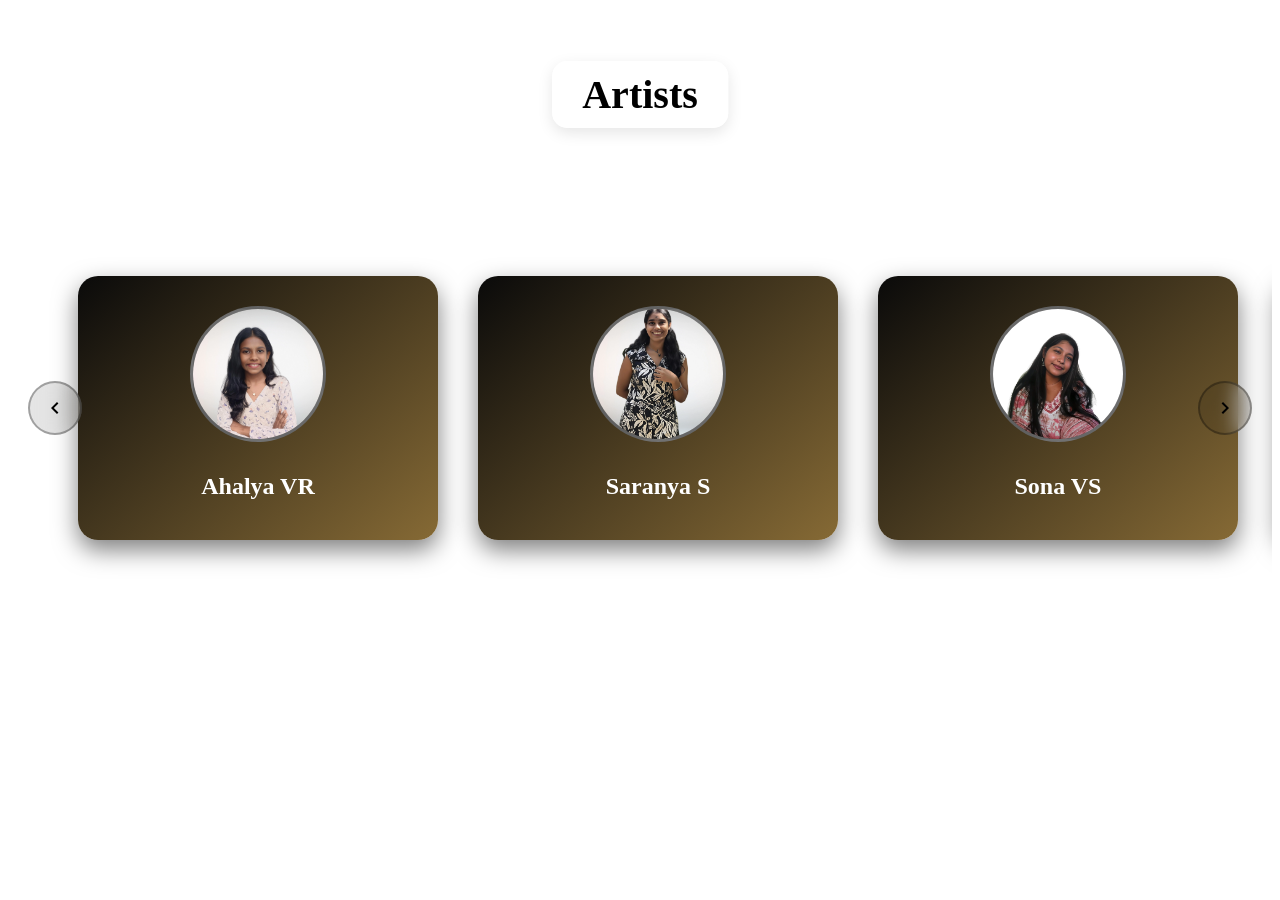
==== commit dc38a7a4: "again image added" ====
--- a/artist.html
+++ b/artist.html
@@ -399,54 +399,54 @@
 
         <div class="section-content" id="artists-content">
             <div class="card">
-                <img src="/images/artists1/kanthu.jpg" alt="Sona" class="card-photo" onclick="openPopup('kanthu')">
+                <img src="/images/webpx/kanthu.webp" loading="lazy" alt="Sona" class="card-photo" onclick="openPopup('kanthu')">
                 <h4 class="card-name">Ahalya VR</h4>
                 <!-- <p class="card-role">Artist</p> -->
             </div>
             <div class="card">
-                <img src="/images/artists1/sharanaya.jpg" alt="Ravi Beats" class="card-photo" onclick="openPopup('sharanaya')">
+                <img src="/images/webpx/sharanaya.webp" loading="lazy" alt="Ravi Beats" class="card-photo" onclick="openPopup('sharanaya')">
                 <h4 class="card-name">Saranya S</h4>
                 <!-- <p class="card-role">Artist</p> -->
             </div>
             <div class="card">
-                <img src="/images/artists1/sonavs.png" alt="Aditi Voice" class="card-photo" onclick="openPopup('sona')">
+                <img src="/images/webpx/sonavs.webp" loading="lazy" alt="Aditi Voice" class="card-photo" onclick="openPopup('sona')">
                 <h4 class="card-name">Sona VS</h4>
                 <!-- <p class="card-role">Artist</p> -->
             </div>
             <div class="card">
-                <img src="/images/artists1/krishna.jpg" alt="DJ Karthik" class="card-photo" onclick="openPopup('krishna')">
+                <img src="/images/webpx/krishna.webp" loading="lazy" alt="DJ Karthik" class="card-photo" onclick="openPopup('krishna')">
                 <h4 class="card-name">Krishna Prasad</h4>
                 <!-- <p class="card-role">Artist</p> -->
             </div>
             <div class="card">
-                <img src="/images/artists1/akki.jpg" alt="Meera Classical" class="card-photo" onclick="openPopup('akki')">
+                <img src="/images/webpx/akki.webp" loading="lazy" alt="Meera Classical" class="card-photo" onclick="openPopup('akki')">
                 <h4 class="card-name">Akhil Raj</h4>
                 <!-- <p class="card-role">Artist</p> -->
             </div>
             <div class="card">
-                <img src="/images/artists1/amabady.jpg" alt="Rohan Guitar" class="card-photo" onclick="openPopup('amabady')">
+                <img src="/images/webpx/amabady.webp" loading="lazy" alt="Rohan Guitar" class="card-photo" onclick="openPopup('amabady')">
                 <h4 class="card-name">Gautham Krishna</h4>
                 <!-- <p class="card-role">Artist</p> -->
             </div>
             <div class="card">
-                <img src="/images/artists1/shinu.jpg" alt="Arjun Drums" class="card-photo" onclick="openPopup('shinu')">
+                <img src="/images/webpx/shinu.webp" loading="lazy" alt="Arjun Drums" class="card-photo" onclick="openPopup('shinu')">
                 <h4 class="card-name">Shinu AC</h4>
                 <!-- <p class="card-role">Chenda</p> -->
             </div>
             <div class="card">
-                <img src="/images/artists1/santa.jpg" alt="Priya Piano" class="card-photo" onclick="openPopup('santa')">
+                <img src="/images/webpx/santa.webp" loading="lazy" alt="Priya Piano" class="card-photo" onclick="openPopup('santa')">
                 <h4 class="card-name">Sreeshanth NS</h4>
                 <!-- <p class="card-role">Pianist</p> -->
             </div>
             <div class="card">
-                <img src="/images/artists1/motta.jpg" alt="Kiran Bass" class="card-photo" onclick="openPopup('motta')">
+                <img src="/images/webpx/motta.webp" loading="lazy" alt="Kiran Bass" class="card-photo" onclick="openPopup('motta')">
                 <h4 class="card-name">Alvin Rajesh</h4>
                 <!-- <p class="card-role">Bassist</p> -->
             </div>
            
             <div class="card">
-                <img src="/images/artists1/vichu.jpg" alt="Maya Violin" class="card-photo" onclick="openPopup('vichu')">
-                <h4 class="card-name">Vishnu KS</h4>
+                <img src="/images/webpx/vichu.webp" loading="lazy"  alt="Maya Violin" class="card-photo" onclick="openPopup('vichu')">
+                <h4 class="card-name">Vishnu KS</h4> 
                 <!-- <p class="card-role">Rythm Pad</p> -->
             </div>
         </div>
@@ -480,42 +480,42 @@
     'nandhu-rajesh': {
         name: 'Nandhu Rajesh',
         role: 'Manager/Thakil',
-        image: '/images/artists1/nandhu.jpg',
+        image: '/images/webpx/nandhu.webp',
         bio: 'Nandhu is our experienced Senior Manager with over 8 years in the music industry. He oversees all major operations and strategic decisions, ensuring our team delivers exceptional results.',
         instagram: 'https://instagram.com/nandhu_rajesh'
     },
     'akash-stalin': {
         name: 'Akash Stalin',
         role: 'Manager/Singer',
-        image: '/images/artists1/akash.jpg',
+        image: '/images/webpx/akash.webp',
         bio: 'Akash leads our creative vision with his innovative approach to music production and artist development. His unique perspective has shaped many of our successful projects.',
         instagram: 'https://instagram.com/akash_stalin'
     },
     'abhiram-vinoy': {
         name: 'Abhiram Vinoy',
         role: 'Manager/Singer',
-        image: '/images/artists1/abhiram.jpg',
+        image: '/images/webpx/abhiram.webp',
         bio: 'Abhiram ensures smooth day-to-day operations and manages our studio facilities. His attention to detail keeps everything running seamlessly.',
         instagram: 'https://instagram.com/abhiram_vinoy'
     },
     'naveen-santhosh': {
         name: 'Naveen Santhosh',
         role: 'Manager/Singer',
-        image: '/images/artists1/naveen.jpg',
+        image: '/images/webpx/naveen.webp',
         bio: 'Naveen drives our marketing strategies and brand presence. His digital expertise has significantly expanded our reach across various platforms.',
         instagram: 'https://instagram.com/naveen_santhosh'
     },
     'stalin': {
         name: 'Stalin',
         role: 'Senior Manager',
-        image: '/images/sj.jpg',
+        image: '/images/sj.webp',
         bio: 'Stalin manages all technical aspects of our productions, from equipment maintenance to sound engineering. His technical expertise is unmatched.',
         instagram: 'https://instagram.com/stalin_tech'
     },
     'jayan': {
         name: 'Jayan',
         role: 'Senior Manager',
-        image: '/images/sj.jpg',
+        image: '/images/sj.webp',
         bio: 'Jayan takes care of our team members and ensures a positive work environment. His people skills keep our team motivated and happy.',
         instagram: 'https://instagram.com/jayan_hr'
     },
@@ -523,63 +523,63 @@
     'kanthu': {
         name: 'Ahalya VR',
         role: 'VK0022019',
-        image: '/images/artists1/kanthu.jpg',
+        image: '/images/webpx/kanthu.webp',
         bio: 'Ahalya is our youngest singer of Kaitholas, who joined the team in 2019.',
         instagram: 'https://www.instagram.com/ahal.ya858/?utm_source=qr&r=nametag'
     },
     'sharanaya': {
         name: 'Saranya S',
         role: 'VK0052023',
-        image: '/images/artists1/sharanaya.jpg',
+        image: '/images/webpx/sharanaya.webp',
         bio: 'Saranya is a talented singer, who joined the team in 2023.',
         instagram: 'https://www.instagram.com/__.sara_nya.__?utm_source=qr&igsh=MmpuazYyNXBncm5k'
     },
     'sona': {
         name: 'Sona VS',
         role: 'VK0042020',
-        image: '/images/artists1/sonavs.png',
+        image: '/images/webpx/sonavs.webp',
         bio: 'Sona is a singer of Kaitholas who joined the team in 2020 and continues to enrich our music with her voice.',
         instagram: 'https://www.instagram.com/sona_v_sathyan?igsh=aTh2a2V6NXlvbGhk'
     },
     'krishna': {
         name: 'Krishna Prasad',
         role: 'VK00322019',
-        image: '/images/artists1/krishna.jpg',
+        image: '/images/webpx/krishna.webp',
         bio: 'Krishna became part of Kaitholas in 2019 as a singer, bringing warmth and depth to the group’s performances',
         instagram: 'https://www.instagram.com/kiisnaaaaa?igsh=ZnRueHVrYjFicG80'
     },
     'akki': {
         name: 'Akhil Raj',
         role: 'VK0062023',
-        image: '/images/artists1/akki.jpg',
+        image: '/images/webpx/akki.webp',
         bio: 'Akhil is a talented singer who joined Kaitholas in 2023, bringing fresh energy and creativity to our music.',
         instagram: 'https://www.instagram.com/mr.driver.__?igsh=MXg0cG80N3d6NW42eg=='
     },
     'amabady': {
         name: 'Gowtham Krishna',
         role: 'VKCM0082019',
-        image: '/images/artists1/amabady.jpg',
+        image: '/images/webpx/amabady.webp',
         bio: 'Gowtham is our Tavil artist who adds powerful rhythms and energy to Kaitholas’ music.',
         instagram: 'https://www.instagram.com/xantic._?utm_source=qr&igsh=MTU4N2ZtcDhjMXloNg=='
     },
     'shinu': {
         name: 'Shinu AC',
         role: 'VK0012020',
-        image: '/images/artists1/shinu.jpg',
+        image: '/images/webpx/shinu.webp',
         bio: 'Shinu is our announcer who presents and connects our programs with clarity and style.',
         instagram: 'https://instagram.com/arjun_drums'
     },
     'santa': {
         name: 'Sreeshanth NS',
         role: 'VK0102024',
-        image: '/images/artists1/santa.jpg',
+        image: '/images/webpx/santa.webp',
         bio: 'Sreeshanth is a singer of Kaitholas who brings energy and expression to our performances.',
         instagram: 'https://www.instagram.com/__mr_santha__?igsh=NWM2b3hoeXNvMTd1'
     },
     'motta': {
         name: 'Alvin Rajesh',
         role: 'VK0112025',
-        image: '/images/artists1/motta.jpg',
+        image: '/images/webpx/motta.webp',
         bio: 'Alvin lays down the bass lines that form the backbone of our tracks. His groove and timing are impeccable.',
         instagram: 'https://instagram.com/kiran_bass'
     },
@@ -587,7 +587,7 @@
     'vichu': {
         name: 'Vishnu KS',
         role: 'VKCM0092019',
-        image: '/images/artists1/vichu.jpg',
+        image: '/images/webpx/vichu.webp',
         bio: 'Vishnu is our rythm pad specialist who adds unique electronic elements to our music. His innovative use of technology enhances our sound.',
         instagram: 'https://www.instagram.com/vi_sh.__nu_?igsh=cnY0NzAybjlpZjNn'
     }
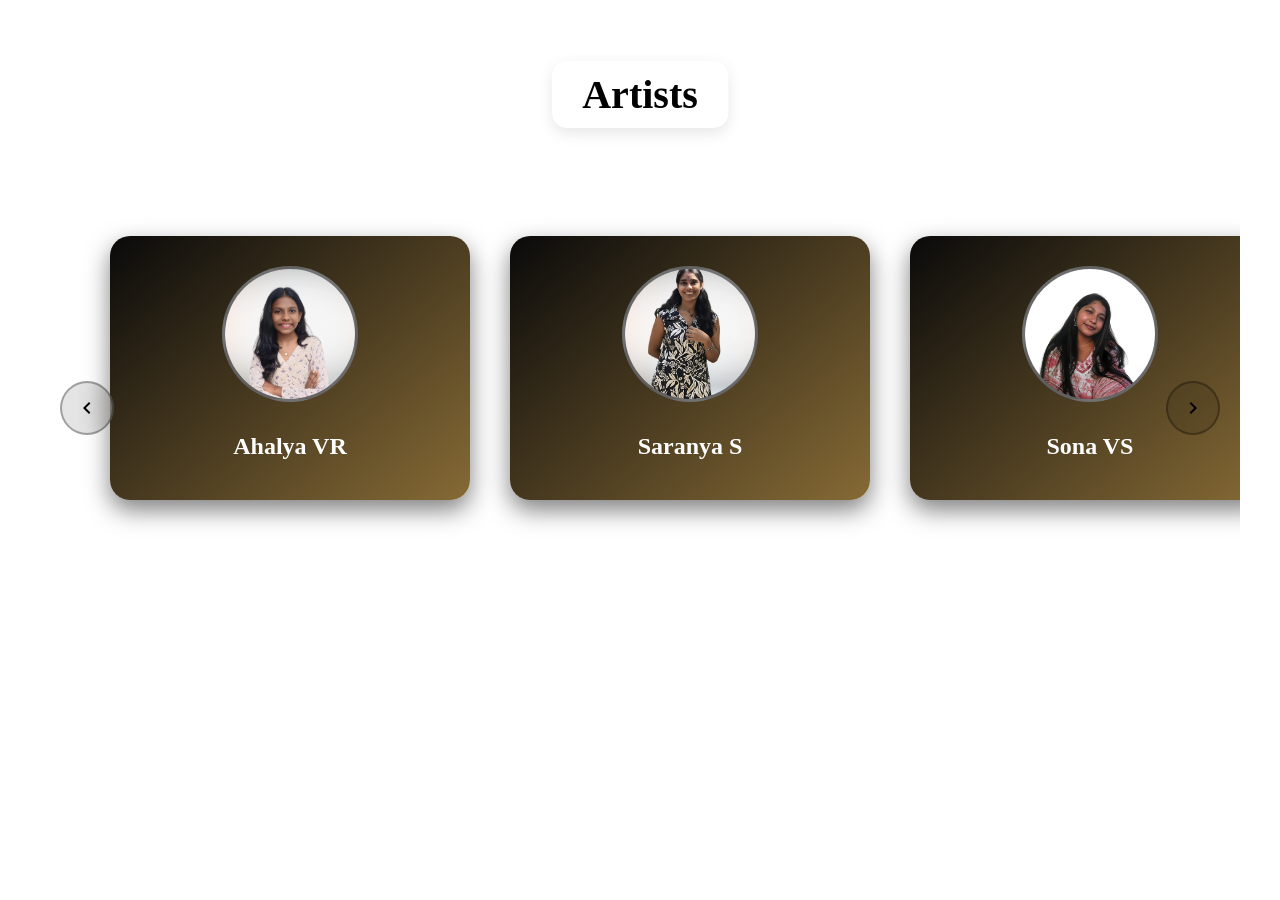
==== commit 4bd5701f: "things maded for file" ====
--- a/artist.html
+++ b/artist.html
@@ -4,372 +4,10 @@
     <meta charset="UTF-8">
     <meta name="viewport" content="width=device-width, initial-scale=1.0">
     <title>Document</title>
+    <link rel="stylesheet" href="styles.css">
 </head>
 
-
-    <style>
-
-        /* Spacer sections */
-        .spacer {
-            height: 100vh;
-            background: linear-gradient(45deg, #1a1a1a, #0f0f0f);
-            display: flex;
-            align-items: center;
-            justify-content: center;
-            color: #fff;
-            font-size: 2rem;
-        }
-
-        /* Common section styles */
-        .horizontal-section {
-            height: 80vh;
-            overflow: hidden;
-            position: relative;
-            background: #ffffff;
-            padding-top: 80px;
-        }
-
-        .section-content {
-            display: flex;
-            align-items: center;
-            height: calc(100% - 80px);
-            will-change: transform;
-            transition: transform 0.1s linear;
-            padding: 0 50px;
-        }
-
-        .ssection-title {
-            position: absolute;
-            top: 20px;
-            left: 50%;
-            transform: translateX(-50%);
-            color: #000000;
-            font-size: 2.5rem;
-            font-weight: 600;
-            z-index: 10;
-            text-align: center;
-            background: rgba(255, 255, 255, 0.9);
-            padding: 10px 30px;
-            border-radius: 15px;
-            box-shadow: 0 5px 15px rgba(0, 0, 0, 0.1);
-        }
-
-        /* Card styles */
-        .card {
-            min-width: 320px;
-            margin: 0 20px;
-            background: linear-gradient(140deg, #0a0a0a, #866a35);
-            border-radius: 20px;
-            padding: 30px 20px;
-            text-align: center;
-            color: #ffffff;
-            box-shadow: 0 10px 25px rgba(0, 0, 0, 0.5);
-            transition: transform 0.3s ease;
-        }
-
-        .card:hover {
-            transform: translateY(-10px) scale(1.02);
-        }
-
-        .card-photo {
-            width: 130px;
-            height: 130px;
-            object-fit: cover;
-            border-radius: 50%;
-            border: 3px solid #ffffff33;
-            margin: 0 auto 20px;
-            display: block;
-            background: linear-gradient(45deg, #333, #555);
-            cursor: pointer;
-            transition: all 0.3s ease;
-        }
-
-        .card-photo:hover {
-            border-color: #ffffff66;
-            transform: scale(1.05);
-        }
-
-        .card-name {
-            font-size: 1.5rem;
-            font-weight: 600;
-            margin-bottom: 10px;
-        }
-
-        .card-role {
-            font-size: 1rem;
-            color: #bbbbbb;
-        }
-
-        /* Navigation Arrows */
-        .nav-arrow {
-            position: absolute;
-            top: 50%;
-            transform: translateY(-50%);
-            width: 50px;
-            height: 50px;
-            background: rgba(0, 0, 0, 0.1);
-            border: 2px solid rgba(0, 0, 0, 0.3);
-            border-radius: 50%;
-            display: flex;
-            align-items: center;
-            justify-content: center;
-            cursor: pointer;
-            z-index: 20;
-            transition: all 0.3s ease;
-            backdrop-filter: blur(10px);
-        }
-
-        .nav-arrow:hover {
-            background: rgba(0, 0, 0, 0.2);
-            border-color: rgba(0, 0, 0, 0.5);
-            transform: translateY(-50%) scale(1.1);
-        }
-
-        .nav-arrow.left {
-            left: 20px;
-        }
-
-        .nav-arrow.right {
-            right: 20px;
-        }
-
-        .nav-arrow svg {
-            width: 24px;
-            height: 24px;
-            fill: #000;
-        }
-
-        .nav-arrow.disabled {
-            opacity: 0.3;
-            cursor: not-allowed;
-            pointer-events: none;
-        }
-
-        /* Progress indicator */
-        .scroll-progress {
-            position: absolute;
-            bottom: 20px;
-            left: 50%;
-            transform: translateX(-50%);
-            display: flex;
-            gap: 8px;
-            z-index: 20;
-        }
-
-        .progress-dot {
-            width: 8px;
-            height: 8px;
-            border-radius: 50%;
-            background: rgba(0, 0, 0, 0.3);
-            transition: all 0.3s ease;
-        }
-
-        .progress-dot.active {
-            background: #000;
-            transform: scale(1.2);
-        }
-
-        /* Popup Modal Styles */
-        .popup-overlay {
-            position: fixed;
-            top: 0;
-            left: 0;
-            width: 100%;
-            height: 100%;
-            background: rgba(0, 0, 0, 0.8);
-            backdrop-filter: blur(10px);
-            display: flex;
-            align-items: center;
-            justify-content: center;
-            z-index: 1000;
-            opacity: 0;
-            visibility: hidden;
-            transition: all 0.3s ease;
-        }
-
-        .popup-overlay.active {
-            opacity: 1;
-            visibility: visible;
-        }
-
-        .popup-content {
-            background: linear-gradient(140deg, #0a0a0a, #866a35);
-            border-radius: 20px;
-            padding: 40px;
-            max-width: 500px;
-            width: 90%;
-            text-align: center;
-            color: #ffffff;
-            box-shadow: 0 20px 50px rgba(0, 0, 0, 0.7);
-            transform: scale(0.8);
-            transition: all 0.3s ease;
-            position: relative;
-            max-height: 90vh;
-            overflow-y: auto;
-        }
-
-        .popup-overlay.active .popup-content {
-            transform: scale(1);
-        }
-
-        .popup-image {
-            width: 200px;
-            height: 200px;
-            object-fit: cover;
-            border-radius: 20px;
-            margin: 0 auto 20px;
-            display: block;
-            border: 3px solid #ffffff33;
-            cursor: pointer;
-            transition: all 0.3s ease;
-        }
-
-        .popup-image:hover {
-            transform: scale(1.05);
-        }
-
-        .popup-image.fullscreen {
-            width: 90vw;
-            max-width: 600px;
-            height: auto;
-            max-height: 90vh;
-            border-radius: 10px;
-            object-fit: contain;
-        }
-
-        .popup-name {
-            font-size: 2rem;
-            font-weight: 600;
-            margin-bottom: 10px;
-            color: #ffffff;
-        }
-
-        .popup-role {
-            font-size: 1.2rem;
-            color: #bbbbbb;
-            margin-bottom: 20px;
-        }
-
-        .popup-bio {
-            font-size: 1rem;
-            line-height: 1.6;
-            color: #cccccc;
-            margin-bottom: 20px;
-        }
-
-        .popup-instagram {
-            margin-top: 20px;
-        }
-
-        .instagram-link {
-            display: inline-flex;
-            align-items: center;
-            gap: 8px;
-            background: linear-gradient(45deg, #f09433 0%, #e6683c 25%, #dc2743 50%, #cc2366 75%, #bc1888 100%);
-            color: white;
-            text-decoration: none;
-            padding: 12px 20px;
-            border-radius: 25px;
-            font-weight: 600;
-            transition: transform 0.3s ease;
-        }
-
-        .instagram-link:hover {
-            transform: scale(1.05);
-        }
-
-        .instagram-icon {
-            width: 20px;
-            height: 20px;
-            fill: currentColor;
-        }
-
-        .popup-close {
-            position: absolute;
-            top: 20px;
-            right: 20px;
-            width: 40px;
-            height: 40px;
-            background: rgba(255, 255, 255, 0.1);
-            border: 2px solid rgba(255, 255, 255, 0.3);
-            border-radius: 50%;
-            display: flex;
-            align-items: center;
-            justify-content: center;
-            cursor: pointer;
-            transition: all 0.3s ease;
-        }
-
-        .popup-close:hover {
-            background: rgba(255, 0, 0, 0.2);
-            border-color: rgba(255, 0, 0, 0.5);
-        }
-
-        .popup-close svg {
-            width: 20px;
-            height: 20px;
-            fill: #fff;
-        }
-
-        /* Responsive */
-        @media (max-width: 500px) {
-            .card {
-                min-width: 280px;
-                margin: 0 15px;
-                padding: 25px 15px;
-            }
-
-            .card-photo {
-                width: 100px;
-                height: 100px;
-            }
-
-            .card-name {
-                font-size: 1.3rem;
-            }
-
-            .card-role {
-                font-size: 0.95rem;
-            }
-
-            .ssection-title {
-                font-size: 2rem;
-                top: 15px;
-                padding: 8px 20px;
-            }
-
-            .horizontal-section {
-                padding-top: 70px;
-            }
-
-            .section-content {
-                height: calc(100% - 70px);
-                padding: 0 30px;
-            }
-
-            .popup-content {
-                padding: 30px 20px;
-                max-width: 350px;
-            }
-
-            .popup-image {
-                width: 150px;
-                height: 150px;
-            }
-
-            .popup-name {
-                font-size: 1.5rem;
-            }
-
-            .popup-role {
-                font-size: 1rem;
-            }
-
-            .popup-bio {
-                font-size: 0.9rem;
-            }
-        }
-    </style>
+   
 <body>
     
 
--- a/styles.css
+++ b/styles.css
@@ -0,0 +1,1904 @@
+  
+        /* Preloader Container */
+        .preloader {
+            position: fixed;
+            top: 0;
+            left: 0;
+            width: 100vw;
+            height: 100vh;
+            display: flex;
+            flex-direction: column;
+            justify-content: center;
+            align-items: center;
+            background: linear-gradient(135deg, #030304 0%, #000000 100%);
+            z-index: 9999;
+            transition: opacity 0.8s ease, visibility 0.8s ease;
+        }
+
+        .preloader.hidden {
+            opacity: 0;
+            visibility: hidden;
+        }
+
+        /* Logo Container */
+        .logo-container {
+            position: relative;
+            width: 180px;
+            height: 180px;
+            margin-bottom: 30px;
+        }
+
+        /* Spinning Border */
+        .loader-ring {
+            position: absolute;
+            top: -10px;
+            left: -10px;
+            width: 200px;
+            height: 200px;
+            border: 3px solid transparent;
+            border-top: 3px solid rgba(255, 255, 255, 0.8);
+            border-right: 3px solid rgba(255, 255, 255, 0.4);
+            border-radius: 50%;
+            animation: spin 2s linear infinite;
+        }
+
+        @keyframes spin {
+            0% { transform: rotate(0deg); }
+            100% { transform: rotate(360deg); }
+        }
+
+        /* Logo Image */
+        .logo {
+            width: 100%;
+            height: 100%;
+            object-fit: contain;
+            border-radius: 50%;
+            background: rgba(255, 255, 255, 0.1);
+            backdrop-filter: blur(10px);
+            animation: pulse 2s ease-in-out infinite;
+        }
+
+        @keyframes pulse {
+            0%, 100% { transform: scale(1); opacity: 1; }
+            50% { transform: scale(1.05); opacity: 0.9; }
+        }
+
+        /* Loading Text */
+        .loading-text {
+            color: white;
+            font-size: 18px;
+            font-weight: 300;
+            letter-spacing: 2px;
+            text-transform: uppercase;
+            animation: fadeInOut 2s ease-in-out infinite;
+        }
+
+        @keyframes fadeInOut {
+            0%, 100% { opacity: 0.6; }
+            50% { opacity: 1; }
+        }
+
+        /* Progress Bar */
+        .progress-container {
+            width: 200px;
+            height: 2px;
+            background: rgba(255, 255, 255, 0.2);
+            border-radius: 1px;
+            margin-top: 20px;
+            overflow: hidden;
+        }
+
+        .progress-bar {
+            height: 100%;
+            background: linear-gradient(90deg, #fff, rgba(255, 255, 255, 0.7));
+            border-radius: 1px;
+            width: 0%;
+            animation: loading 3s ease-in-out infinite;
+        }
+
+        @keyframes loading {
+            0% { width: 0%; }
+            50% { width: 70%; }
+            100% { width: 100%; }
+        }
+
+        /* Main Content (Hidden initially) */
+        .main-content {
+            display: none;
+            padding: 50px;
+            text-align: center;
+            color: white;
+        }
+
+        .main-content.visible {
+            display: block;
+            animation: fadeIn 1s ease-in;
+        }
+
+        @keyframes fadeIn {
+            from { opacity: 0; transform: translateY(20px); }
+            to { opacity: 1; transform: translateY(0); }
+        }
+
+        /* Responsive Design */
+        @media (max-width: 480px) {
+            .logo-container {
+                width: 180px;
+                height: 180px;
+            }
+            
+            .loader-ring {
+                width: 200px;
+                height: 200px;
+                top: -10px;
+                left: -10px;
+            }
+            
+            .loading-text {
+                font-size: 16px;
+            }
+            
+            .progress-container {
+                width: 150px;
+            }
+        }
+
+
+/* 
+{% comment %} unknown style {% endcomment %} */
+
+    @keyframes slideInFromRight {
+    0% {
+        transform: translateX(100%);
+        opacity: 0;
+    }
+    100% {
+        transform: translateX(0);
+        opacity: 1;
+    }
+}
+
+.slide-in-right {
+    animation: slideInFromRight 1s ease-out forwards;
+}
+
+
+
+/* {% comment %} Videos Styles of the header {% endcomment %} */
+
+
+
+
+.responsive-logo {
+  max-width: 100%;
+  height: auto;
+  width: 550px;
+  z-index: 2;
+  position: relative;
+
+}
+
+.responsive-logo:hover {
+  transform: scale(1.15) translateY(-10px);
+  filter: drop-shadow(0 0 30px rgba(255, 255, 255, 1));
+  cursor: pointer;
+}
+
+
+/* Responsive adjustments */
+@media (max-width: 768px) {
+  .responsive-logo {
+    width: 350px;
+  }
+}
+
+@media (max-width: 480px) {
+  .responsive-logo {
+    width: 250px;
+  }
+}
+
+@media (max-width: 360px) {
+  .responsive-logo {
+     max-width: 100%;
+  height: auto;
+  width: 550px;
+  z-index: 2;
+  position: relative;
+  }
+}
+@media (max-width: 320px) {
+  .responsive-logo {
+    width: 320px;        /* Smaller logo size */
+    margin-top: -90px;    /* Move logo higher */
+  }
+
+ 
+}
+
+/* Social section */
+.social-section {
+  margin-top: 20px;
+  padding: 10px 0;
+  z-index: 2;
+  position: relative;
+}
+
+/* List styles */
+.social-list {
+  display: flex;
+  flex-wrap: wrap;
+  justify-content: center;
+  gap: 12px;
+  padding: 0;
+  margin: 0;
+  list-style: none;
+}
+
+/* Icon styles */
+.social-icon-link {
+  color: #fff;
+  font-size: 1.6rem;
+  display: flex;
+  align-items: center;
+  justify-content: center;
+  width: 15px;
+  height: 15px;
+  background-color: rgba(255, 255, 255, 0.15);
+  border-radius: 50%;
+  transition: 0.3s ease;
+  margin-right: 18px;
+}
+
+.social-icon-link:hover {
+  background-color: #fff;
+  color: #000;
+}
+
+/* Extra fix for mobile spacing */
+@media (max-width: 480px) {
+  .social-section {
+    padding-bottom: 10px;
+  }
+}
+
+
+/* {% comment %} Videos Playing Section Styles {% endcomment %} */
+
+.kaitholas-video-section {
+  position: relative;
+  background: #fff; /* Removed blue-ish background */
+  padding: 2.5rem 0 3rem 0;
+  width: 100%;
+  max-width: 100vw;
+  overflow: hidden;
+}
+
+.kaitholas-header-row {
+  display: flex;
+  justify-content: space-between;
+  align-items: center;
+  padding: 0 2rem 1.2rem 2rem;
+}
+
+.kaitholas-title {
+  font-size: 2rem;
+  font-weight: 700;
+  color: #222; /* Changed to darker, neutral color */
+  text-align: center;
+  margin: 0;
+}
+
+.kaitholas-scroll-container {
+  display: flex;
+  overflow-x: auto;
+  scroll-behavior: smooth;
+  gap: 2rem; /* More gap for clarity */
+  padding: 0 2rem;
+  scrollbar-width: thin;
+  scrollbar-color: #b7b7b7 #eee;
+}
+
+.kaitholas-scroll-container::-webkit-scrollbar {
+  height: 8px;
+  background: #eee;
+}
+
+.kaitholas-scroll-container::-webkit-scrollbar-thumb {
+  background: #b7b7b7;
+  border-radius: 8px;
+}
+
+.kaitholas-video-card {
+  background: #fff;
+  border-radius: 20px;
+  box-shadow: 0 4px 24px 0 #00000010;
+  min-width: 380px;
+  max-width: 380px;
+  height: 270px;
+  flex: 0 0 320px;
+  display: flex;
+  flex-direction: column;
+  align-items: center;
+  cursor: pointer;
+  transition: transform 0.18s, box-shadow 0.18s;
+  overflow: hidden;
+  position: relative;
+}
+.kaitholas-video-card:hover {
+  transform: translateY(-6px) scale(1.035);
+  box-shadow: 0 8px 28px 0 #00000026;
+}
+
+.kaitholas-thumb {
+  width: 100%;
+  height: 210px;
+  object-fit: cover;
+  background: #e1eaf1;
+  border-bottom: 1px solid #eee;
+  border-radius: 0;
+  display: block;
+}
+.kaitholas-caption {
+  font-size: 1.2rem;
+  color: #222;
+  padding: 1rem 1rem;
+  text-align: center;
+  font-weight: 500;
+  width: 100%;
+}
+
+.kaitholas-arrow {
+  position: absolute;
+  top: 54%;
+  z-index: 2;
+  background: #fff;
+  border: 2px solid #222;
+  color: #222;
+  font-size: 2.5rem;
+  border-radius: 50%;
+  width: 3.3rem;
+  height: 3.3rem;
+  cursor: pointer;
+  box-shadow: 0 2px 9px 0 #2221;
+  transition: background 0.18s, color 0.18s, border 0.18s, transform 0.22s;
+  display: flex;
+  align-items: center;
+  justify-content: center;
+  opacity: 0.93;
+}
+.kaitholas-arrow:hover {
+  background: #222;
+  color: #fff;
+  border: 2px solid #222;
+  transform: scale(1.12) translateY(-2px);
+}
+.kaitholas-arrow-left {
+  left: 1.1rem;
+  transform: translateY(-50%);
+}
+.kaitholas-arrow-right {
+  right: 1.1rem;
+  transform: translateY(-50%);
+}
+
+/* Stylish arrows for mobile */
+@media (max-width: 900px) {
+  .kaitholas-scroll-container {
+    gap: 1.3rem;
+    padding: 0 1rem;
+  }
+  .kaitholas-video-card, .kaitholas-thumb {
+    min-width: 290px;
+    max-width: 290px;
+    height: 200px;
+  }
+  .kaitholas-video-card {
+    height: 180px;
+    border-radius: 15px;
+  }
+  .kaitholas-thumb {
+    height: 120px;
+  }
+  .kaitholas-arrow {
+    font-size: 2rem;
+    width: 2.3rem;
+    height: 2.3rem;
+    border-width: 1.5px;
+    box-shadow: 0 2px 8px 0 #2222;
+    background: #fff;
+    color: #222;
+  }
+  .kaitholas-arrow:hover {
+    background: #222;
+    color: #fff;
+    border: 1.5px solid #222;
+  }
+}
+
+@media (max-width: 600px) {
+  .kaitholas-header-row {
+    flex-direction: column;
+    align-items: flex-start;
+    gap: 0.8rem;
+    padding: 0 0.5rem 1rem 0.5rem;
+  }
+  .kaitholas-title {
+    font-size: 1.15rem;
+  }
+  .kaitholas-scroll-container {
+    gap: 0.7rem;
+    padding: 0 0.3rem;
+  }
+  .kaitholas-video-card, .kaitholas-thumb {
+    min-width: 220px;
+    max-width: 220px;
+    height: 155px;
+  }
+  .kaitholas-video-card {
+    height: 165px;
+    border-radius: 12px;
+  }
+  .kaitholas-thumb {
+    height: 115px;
+  }
+  .kaitholas-caption {
+    font-size: 1rem;
+    padding: 0.5rem 0.4rem;
+  }
+  /* Modern glassy, floating arrows for mobile */
+.kaitholas-arrow {
+  position: absolute;
+  top: 50%;
+  transform: translateY(-50%);
+  width: 44px;
+  height: 44px;
+  background: rgba(30, 30, 36, 0.8);
+  border: none;
+  border-radius: 50%;
+  box-shadow: 0 2px 10px rgba(0,0,0,0.08), 0 1.5px 5px rgba(0,0,0,0.12);
+  display: flex;
+  align-items: center;
+  justify-content: center;
+  cursor: pointer;
+  z-index: 20;
+  transition: background 0.2s, box-shadow 0.2s, color 0.2s;
+  color: #fff;
+  outline: none;
+  padding: 0;
+  user-select: none;
+}
+
+.kaitholas-arrow:hover,
+.kaitholas-arrow:focus-visible {
+  background: #222;
+  color: #ffcc00;
+  box-shadow: 0 4px 16px rgba(0,0,0,0.20);
+}
+
+.kaitholas-arrow:active {
+  background: #111;
+  color: #ffe066;
+}
+
+.kaitholas-arrow svg {
+  width: 22px;
+  height: 22px;
+  display: block;
+  pointer-events: none;
+}
+}
+
+.kaitholas-popup-bg {
+  position: fixed;
+  z-index: 2000;
+  left: 0; top: 0; right: 0; bottom: 0;
+  background: rgba(30,40,60,0.75);
+  display: flex;
+  align-items: center;
+  justify-content: center;
+  animation: kaitholas-popup-fadein 0.25s;
+}
+@keyframes kaitholas-popup-fadein {
+  0% { opacity: 0;}
+  100% { opacity: 1;}
+}
+.kaitholas-popup-content {
+  
+  padding: 1.5rem 1.5rem 1rem 1.5rem;
+  border-radius: 18px;
+  box-shadow: 0 14px 40px 0 #0004;
+  max-width: 96vw;
+  max-height: 95vh;
+  display: flex;
+  flex-direction: column;
+  align-items: center;
+  position: relative;
+  animation: kaitholas-popup-zoom 0.22s;
+}
+@keyframes kaitholas-popup-zoom {
+  0% { transform: scale(0.92);}
+  100% { transform: scale(1);}
+}
+.kaitholas-popup-video {
+  width: 90vw;
+    height: 80vh;
+    max-width: 1200px;
+    max-height: 90vh;
+    border-radius: 18px;
+    background: #000;
+    box-shadow: 0 14px 40px 0 #0008;
+    display: block;
+}
+.kaitholas-popup-caption {
+  font-size: 1.15rem;
+  color: #222;
+  font-weight: 700;
+  margin-top: 0.7rem;
+  text-align: center;
+}
+.kaitholas-popup-close {
+  position: absolute;
+  top: 0.6rem;
+  right: 1.1rem;
+  background: none;
+  border: none;
+  font-size: 2.3rem;
+  color: #222;
+  cursor: pointer;
+  opacity: 0.76;
+  z-index: 5;
+}
+.kaitholas-popup-close:hover {
+  color: #e21a1a;
+  opacity: 1;
+}
+
+@media (max-width: 900px) {
+  .kaitholas-popup-content {
+    padding: 1rem 0.5rem 0.7rem 0.5rem;
+  }
+  .kaitholas-popup-video {
+   .popup-video {
+        width: 98vw;
+        height: 40vh;
+        max-width: 100vw;
+        max-height: 60vh;
+    }
+  }
+}
+@media (max-width: 600px) {
+  .kaitholas-popup-content {
+    padding: 0.6rem 0.2rem 0.2rem 0.2rem;
+    border-radius: 13px;
+  }
+  .kaitholas-popup-video {
+    .popup-video {
+        width: 99vw;
+        height: 28vh;
+        max-width: 100vw;
+        max-height: 40vh;
+    }
+  }
+  .kaitholas-popup-caption {
+    font-size: 0.93rem;
+  }
+}
+
+
+/* Contact Section */
+
+
+
+
+.contact-section {
+    padding: 100px 0;
+    background-color: #f9f8f4;
+    background-image: 
+        linear-gradient(rgba(249, 248, 244, 0.9), rgba(249, 248, 244, 0.9)),
+        url('data:image/svg+xml;utf8,<svg width="20" height="20" xmlns="http://www.w3.org/2000/svg"><path d="M0 0h20v20H0z" fill="%23f5f2e8"/><circle cx="10" cy="10" r="2" fill="%23e9e5d8"/></svg>');
+    position: relative;
+}
+
+/* Section Headers */
+.section-header {
+    margin-bottom: 60px;
+}
+
+.section-subtitle {
+    display: block;
+    color: #866a35;
+    font-weight: 600;
+    font-size: 18px;
+    margin-bottom: 8px;
+    letter-spacing: 2px;
+    text-transform: uppercase;
+}
+
+.section-title {
+    font-size: 42px;
+    font-weight: 700;
+    color: #2b2724;
+    margin-bottom: 15px;
+}
+
+.section-divider {
+    position: relative;
+    height: 20px;
+    width: 100%;
+    margin: 20px 0;
+}
+
+.section-divider:before {
+    content: "";
+    position: absolute;
+    width: 60px;
+    height: 2px;
+    background: #866a35;
+    top: 50%;
+    left: 50%;
+    transform: translate(-50%, -50%);
+}
+
+.divider-icon {
+    position: absolute;
+    top: 50%;
+    left: 50%;
+    transform: translate(-50%, -50%);
+    background: #f9f8f4;
+    width: 40px;
+    height: 40px;
+    display: flex;
+    align-items: center;
+    justify-content: center;
+    border-radius: 50%;
+}
+
+.divider-icon i {
+    color: #866a35;
+    font-size: 22px;
+}
+
+.section-description {
+    max-width: 700px;
+    margin: 0 auto;
+    color: #6c757d;
+    font-size: 18px;
+    line-height: 1.6;
+}
+
+/* Contact Container */
+.contact-container {
+    max-width: 1100px;
+    margin: 0 auto;
+}
+
+.contact-card {
+    display: flex;
+    background: #fff;
+    border-radius: 15px;
+    overflow: hidden;
+    box-shadow: 0 15px 30px rgba(0,0,0,0.08);
+}
+
+/* Contact Info Section */
+.contact-info {
+    flex: 1;
+    padding: 50px 40px;
+    position: relative;
+    background: linear-gradient(120deg, #4d3e1f, #866a35);
+    color: #fff;
+}
+
+.contact-info-header {
+    margin-bottom: 30px;
+}
+
+.contact-info-header h3 {
+    font-size: 28px;
+    font-weight: 700;
+    margin-bottom: 12px;
+    color: #fff;
+}
+
+.contact-info-header p {
+    color: rgba(255, 255, 255, 0.8);
+    font-size: 16px;
+}
+
+.contact-info-details {
+    margin-bottom: 30px;
+}
+
+.contact-item {
+    display: flex;
+    margin-bottom: 25px;
+}
+
+.contact-icon {
+    width: 50px;
+    height: 50px;
+    background: rgba(255, 255, 255, 0.15);
+    border-radius: 50%;
+    display: flex;
+    align-items: center;
+    justify-content: center;
+    margin-right: 15px;
+    transition: all 0.3s ease;
+}
+
+.contact-item:hover .contact-icon {
+    background: rgba(255, 255, 255, 0.25);
+    transform: scale(1.1);
+}
+
+.contact-icon i {
+    font-size: 22px;
+    color: #fff;
+}
+
+.contact-text h4 {
+    font-size: 18px;
+    font-weight: 600;
+    margin-bottom: 8px;
+    color: #fff;
+}
+
+.contact-text p {
+    margin-bottom: 5px;
+    color: rgba(255, 255, 255, 0.8);
+}
+
+.contact-text a {
+    color: rgba(255, 255, 255, 0.8);
+    text-decoration: none;
+    transition: all 0.3s ease;
+}
+
+.contact-text a:hover {
+    color: #fff;
+}
+
+.whatsapp-contact a {
+    display: inline-flex;
+    align-items: center;
+    background: rgba(37, 211, 102, 0.2);
+    padding: 4px 12px;
+    border-radius: 20px;
+    color: #fff;
+    margin-top: 5px;
+    transition: all 0.3s ease;
+}
+
+.whatsapp-contact a:hover {
+    background: rgba(37, 211, 102, 0.4);
+}
+
+.whatsapp-contact i {
+    margin-right: 6px;
+}
+
+/* Social Links */
+.social-links {
+    display: flex;
+    gap: 15px;
+}
+
+.social-link {
+    width: 45px;
+    height: 45px;
+    border-radius: 50%;
+    display: flex;
+    align-items: center;
+    justify-content: center;
+    background: rgba(255, 255, 255, 0.15);
+    color: #fff;
+    transition: all 0.3s ease;
+}
+
+.social-link:hover {
+    transform: translateY(-4px);
+}
+
+.social-link.facebook:hover {
+    background: #1877F2;
+}
+
+.social-link.instagram:hover {
+    background: linear-gradient(45deg, #f09433 0%, #e6683c 25%, #dc2743 50%, #cc2366 75%, #bc1888 100%);
+}
+
+.social-link.youtube:hover {
+    background: #FF0000;
+}
+.social-link.pinterest:hover {
+    background: #bd081c;
+}
+
+.social-link.whatsapp:hover {
+    background: #25D366;
+}
+
+/* Map Section */
+.contact-map {
+    flex: 1;
+    position: relative;
+}
+
+.contact-map iframe {
+    width: 100%;
+    height: 100%;
+    border: none;
+}
+
+/* CTA Buttons */
+.cta-buttons {
+    display: flex;
+    justify-content: center;
+    gap: 20px;
+    margin-top: 40px;
+}
+
+.cta-button {
+    display: inline-flex;
+    align-items: center;
+    justify-content: center;
+    padding: 12px 28px;
+    border-radius: 50px;
+    font-weight: 600;
+    text-decoration: none;
+    transition: all 0.3s ease;
+    font-size: 16px;
+}
+
+.cta-button i {
+    margin-right: 8px;
+    font-size: 18px;
+}
+
+.cta-button.call {
+    background: #4d3e1f;
+    color: #fff;
+    box-shadow: 0 8px 15px rgba(77, 62, 31, 0.2);
+}
+
+.cta-button.call:hover {
+    background: #3a2f18;
+    transform: translateY(-3px);
+    box-shadow: 0 10px 20px rgba(77, 62, 31, 0.3);
+}
+
+.cta-button.whatsapp {
+    background: #25D366;
+    color: #fff;
+    box-shadow: 0 8px 15px rgba(37, 211, 102, 0.2);
+}
+
+.cta-button.whatsapp:hover {
+    background: #20bd5a;
+    transform: translateY(-3px);
+    box-shadow: 0 10px 20px rgba(37, 211, 102, 0.3);
+}
+
+/* Responsive Styles */
+@media (max-width: 991px) {
+    .section-title {
+        font-size: 36px;
+    }
+    
+    .contact-card {
+        flex-direction: column;
+    }
+    
+    .contact-map {
+        height: 300px;
+    }
+}
+
+@media (max-width: 768px) {
+    .contact-section {
+        padding: 70px 0;
+    }
+    
+    .section-title {
+        font-size: 32px;
+    }
+    
+    .section-subtitle {
+        font-size: 16px;
+    }
+    
+    .contact-info {
+        padding: 40px 30px;
+    }
+    
+    .contact-info-header h3 {
+        font-size: 24px;
+    }
+    
+    .contact-item {
+        align-items: flex-start;
+    }
+    
+    .contact-icon {
+        width: 40px;
+        height: 40px;
+        min-width: 40px;
+    }
+    
+    .contact-icon i {
+        font-size: 18px;
+    }
+}
+
+@media (max-width: 576px) {
+    .contact-section {
+        padding: 50px 0;
+    }
+    
+    .section-title {
+        font-size: 28px;
+    }
+    
+    .section-description {
+        font-size: 16px;
+    }
+    
+    .contact-info {
+        padding: 30px 20px;
+    }
+    
+    .contact-item {
+        margin-bottom: 20px;
+    }
+    
+    .cta-buttons {
+        flex-direction: column;
+        gap: 15px;
+        padding: 0 20px;
+    }
+    
+    .cta-button {
+        width: 100%;
+    }
+    
+    .social-links {
+        justify-content: center;
+    }
+}
+
+
+
+
+/* Artist Section */
+
+
+
+
+        /* Spacer sections */
+        .spacer {
+            height: 100vh;
+            background: linear-gradient(45deg, #1a1a1a, #0f0f0f);
+            display: flex;
+            align-items: center;
+            justify-content: center;
+            color: #fff;
+            font-size: 2rem;
+        }
+
+        /* Common section styles */
+        .horizontal-section {
+            height: 80vh;
+            overflow: hidden;
+            position: relative;
+            background: #ffffff;
+            padding-top: 80px;
+        }
+
+        .section-content {
+            display: flex;
+            align-items: center;
+            height: calc(100% - 80px);
+            will-change: transform;
+            transition: transform 0.1s linear;
+            padding: 0 50px;
+        }
+
+        .ssection-title {
+            position: absolute;
+            top: 20px;
+            left: 50%;
+            transform: translateX(-50%);
+            color: #000000;
+            font-size: 2.5rem;
+            font-weight: 600;
+            z-index: 10;
+            text-align: center;
+            background: rgba(255, 255, 255, 0.9);
+            padding: 10px 30px;
+            border-radius: 15px;
+            box-shadow: 0 5px 15px rgba(0, 0, 0, 0.1);
+        }
+
+        /* Card styles */
+        .card {
+            min-width: 320px;
+            margin: 0 20px;
+            background: linear-gradient(140deg, #0a0a0a, #866a35);
+            border-radius: 20px;
+            padding: 30px 20px;
+            text-align: center;
+            color: #ffffff;
+            box-shadow: 0 10px 25px rgba(0, 0, 0, 0.5);
+            transition: transform 0.3s ease;
+        }
+
+        .card:hover {
+            transform: translateY(-10px) scale(1.02);
+        }
+
+        .card-photo {
+            width: 130px;
+            height: 130px;
+            object-fit: cover;
+            border-radius: 50%;
+            border: 3px solid #ffffff33;
+            margin: 0 auto 20px;
+            display: block;
+            background: linear-gradient(45deg, #333, #555);
+            cursor: pointer;
+            transition: all 0.3s ease;
+        }
+
+        .card-photo:hover {
+            border-color: #ffffff66;
+            transform: scale(1.05);
+        }
+
+        .card-name {
+            font-size: 1.5rem;
+            font-weight: 600;
+            margin-bottom: 10px;
+        }
+
+        .card-role {
+            font-size: 1rem;
+            color: #bbbbbb;
+        }
+
+        /* Navigation Arrows */
+        .nav-arrow {
+            position: absolute;
+            top: 50%;
+            transform: translateY(-50%);
+            width: 50px;
+            height: 50px;
+            background: rgba(0, 0, 0, 0.1);
+            border: 2px solid rgba(0, 0, 0, 0.3);
+            border-radius: 50%;
+            display: flex;
+            align-items: center;
+            justify-content: center;
+            cursor: pointer;
+            z-index: 20;
+            transition: all 0.3s ease;
+            backdrop-filter: blur(10px);
+        }
+
+        .nav-arrow:hover {
+            background: rgba(0, 0, 0, 0.2);
+            border-color: rgba(0, 0, 0, 0.5);
+            transform: translateY(-50%) scale(1.1);
+        }
+
+        .nav-arrow.left {
+            left: 20px;
+        }
+
+        .nav-arrow.right {
+            right: 20px;
+        }
+
+        .nav-arrow svg {
+            width: 24px;
+            height: 24px;
+            fill: #000;
+        }
+
+        .nav-arrow.disabled {
+            opacity: 0.3;
+            cursor: not-allowed;
+            pointer-events: none;
+        }
+
+        /* Progress indicator */
+        .scroll-progress {
+            position: absolute;
+            bottom: 20px;
+            left: 50%;
+            transform: translateX(-50%);
+            display: flex;
+            gap: 8px;
+            z-index: 20;
+        }
+
+        .progress-dot {
+            width: 8px;
+            height: 8px;
+            border-radius: 50%;
+            background: rgba(0, 0, 0, 0.3);
+            transition: all 0.3s ease;
+        }
+
+        .progress-dot.active {
+            background: #000;
+            transform: scale(1.2);
+        }
+
+        /* Popup Modal Styles */
+        .popup-overlay {
+            position: fixed;
+            top: 0;
+            left: 0;
+            width: 100%;
+            height: 100%;
+            background: rgba(0, 0, 0, 0.8);
+            backdrop-filter: blur(10px);
+            display: flex;
+            align-items: center;
+            justify-content: center;
+            z-index: 1000;
+            opacity: 0;
+            visibility: hidden;
+            transition: all 0.3s ease;
+        }
+
+        .popup-overlay.active {
+            opacity: 1;
+            visibility: visible;
+        }
+
+        .popup-content {
+            background: linear-gradient(140deg, #0a0a0a, #866a35);
+            border-radius: 20px;
+            padding: 40px;
+            max-width: 500px;
+            width: 90%;
+            text-align: center;
+            color: #ffffff;
+            box-shadow: 0 20px 50px rgba(0, 0, 0, 0.7);
+            transform: scale(0.8);
+            transition: all 0.3s ease;
+            position: relative;
+            max-height: 90vh;
+            overflow-y: auto;
+        }
+
+        .popup-overlay.active .popup-content {
+            transform: scale(1);
+        }
+
+        .popup-image {
+            width: 200px;
+            height: 200px;
+            object-fit: cover;
+            border-radius: 20px;
+            margin: 0 auto 20px;
+            display: block;
+            border: 3px solid #ffffff33;
+            cursor: pointer;
+            transition: all 0.3s ease;
+        }
+
+        .popup-image:hover {
+            transform: scale(1.05);
+        }
+
+        .popup-image.fullscreen {
+            width: 90vw;
+            max-width: 600px;
+            height: auto;
+            max-height: 90vh;
+            border-radius: 10px;
+            object-fit: contain;
+        }
+
+        .popup-name {
+            font-size: 2rem;
+            font-weight: 600;
+            margin-bottom: 10px;
+            color: #ffffff;
+        }
+
+        .popup-role {
+            font-size: 1.2rem;
+            color: #bbbbbb;
+            margin-bottom: 20px;
+        }
+
+        .popup-bio {
+            font-size: 1rem;
+            line-height: 1.6;
+            color: #cccccc;
+            margin-bottom: 20px;
+        }
+
+        .popup-instagram {
+            margin-top: 20px;
+        }
+
+        .instagram-link {
+            display: inline-flex;
+            align-items: center;
+            gap: 8px;
+            background: linear-gradient(45deg, #f09433 0%, #e6683c 25%, #dc2743 50%, #cc2366 75%, #bc1888 100%);
+            color: white;
+            text-decoration: none;
+            padding: 12px 20px;
+            border-radius: 25px;
+            font-weight: 600;
+            transition: transform 0.3s ease;
+        }
+
+        .instagram-link:hover {
+            transform: scale(1.05);
+        }
+
+        .instagram-icon {
+            width: 20px;
+            height: 20px;
+            fill: currentColor;
+        }
+
+        .popup-close {
+            position: absolute;
+            top: 20px;
+            right: 20px;
+            width: 40px;
+            height: 40px;
+            background: rgba(255, 255, 255, 0.1);
+            border: 2px solid rgba(255, 255, 255, 0.3);
+            border-radius: 50%;
+            display: flex;
+            align-items: center;
+            justify-content: center;
+            cursor: pointer;
+            transition: all 0.3s ease;
+        }
+
+        .popup-close:hover {
+            background: rgba(255, 0, 0, 0.2);
+            border-color: rgba(255, 0, 0, 0.5);
+        }
+
+        .popup-close svg {
+            width: 20px;
+            height: 20px;
+            fill: #fff;
+        }
+
+        /* Responsive */
+        @media (max-width: 500px) {
+            .card {
+                min-width: 280px;
+                margin: 0 15px;
+                padding: 25px 15px;
+            }
+
+            .card-photo {
+                width: 100px;
+                height: 100px;
+            }
+
+            .card-name {
+                font-size: 1.3rem;
+            }
+
+            .card-role {
+                font-size: 0.95rem;
+            }
+
+            .ssection-title {
+                font-size: 2rem;
+                top: 15px;
+                padding: 8px 20px;
+            }
+
+            .horizontal-section {
+                padding-top: 70px;
+            }
+
+            .section-content {
+                height: calc(100% - 70px);
+                padding: 0 30px;
+            }
+
+            .popup-content {
+                padding: 30px 20px;
+                max-width: 350px;
+            }
+
+            .popup-image {
+                width: 150px;
+                height: 150px;
+            }
+
+            .popup-name {
+                font-size: 1.5rem;
+            }
+
+            .popup-role {
+                font-size: 1rem;
+            }
+
+            .popup-bio {
+                font-size: 0.9rem;
+            }
+        }
+
+
+
+/* managers updated Section */
+
+
+
+        .managers-section {
+            max-width: 1200px;
+            margin: 0 auto;
+            padding: 40px 0;
+        }
+
+        .section-title {
+            text-align: center;
+            font-size: 2.5rem;
+            font-weight: bold;
+            margin-bottom: 10px;
+            background: linear-gradient(45deg, #ff6b6b, #4ecdc4, #45b7d1);
+            background-size: 200% 200%;
+            -webkit-background-clip: text;
+            -webkit-text-fill-color: transparent;
+            background-clip: text;
+            animation: gradientShift 3s ease infinite;
+        }
+
+        .section-subtitle {
+            text-align: center;
+            font-size: 1.1rem;
+            opacity: 0.8;
+            margin-bottom: 40px;
+        }
+
+        @keyframes gradientShift {
+            0% { background-position: 0% 50%; }
+            50% { background-position: 100% 50%; }
+            100% { background-position: 0% 50%; }
+        }
+
+        .scroll-container {
+            position: relative;
+            overflow: hidden;
+            padding: 20px 60px;
+        }
+
+        .managers-track {
+            display: flex;
+            gap: 30px;
+            transition: transform 0.3s ease;
+            overflow-x: auto;
+            scrollbar-width: none;
+            -ms-overflow-style: none;
+            scroll-behavior: smooth;
+        }
+
+        .managers-track::-webkit-scrollbar {
+            display: none;
+        }
+
+        .manager-card {
+            min-width: 280px;
+            background: rgba(255, 255, 255, 0.1);
+            backdrop-filter: blur(10px);
+            border-radius: 20px;
+            padding: 25px;
+            text-align: center;
+            transition: all 0.3s ease;
+            border: 1px solid rgba(255, 255, 255, 0.2);
+            cursor: pointer;
+            position: relative;
+            overflow: hidden;
+        }
+
+        .manager-card::before {
+            content: '';
+            position: absolute;
+            top: 0;
+            left: -100%;
+            width: 100%;
+            height: 100%;
+            background: linear-gradient(90deg, transparent, rgba(255, 255, 255, 0.1), transparent);
+            transition: left 0.5s;
+        }
+
+        .manager-card:hover::before {
+            left: 100%;
+        }
+
+        .manager-card:hover {
+            transform: translateY(-10px);
+            box-shadow: 0 20px 40px rgba(0, 0, 0, 0.3);
+            border-color: rgba(255, 255, 255, 0.4);
+        }
+
+        .manager-image {
+            width: 120px;
+            height: 120px;
+            border-radius: 50%;
+            margin: 0 auto 20px;
+            overflow: hidden;
+            border: 4px solid rgba(255, 255, 255, 0.2);
+            transition: all 0.3s ease;
+        }
+
+        .manager-card:hover .manager-image {
+            border-color: #bfd33b;
+            box-shadow: 0 0 20px rgba(78, 205, 196, 0.5);
+        }
+
+        .manager-image img {
+            width: 100%;
+            height: 100%;
+            object-fit: cover;
+            transition: transform 0.3s ease;
+        }
+
+        .manager-card:hover .manager-image img {
+            transform: scale(1.1);
+        }
+
+        .manager-name {
+            font-size: 1.4rem;
+            font-weight: bold;
+            margin-bottom: 8px;
+            color: #fff;
+        }
+
+        .manager-role {
+            font-size: 1rem;
+            color: #bfd33b;
+            margin-bottom: 15px;
+            font-weight: 500;
+        }
+
+        .manager-brief {
+            font-size: 0.9rem;
+            opacity: 0.8;
+            line-height: 1.4;
+        }
+
+        .nav-btn {
+            position: absolute;
+            top: 50%;
+            transform: translateY(-50%);
+            background: rgba(255, 255, 255, 0.2);
+            border: none;
+            border-radius: 50%;
+            width: 50px;
+            height: 50px;
+            display: flex;
+            align-items: center;
+            justify-content: center;
+            cursor: pointer;
+            transition: all 0.3s ease;
+            backdrop-filter: blur(10px);
+            color: rgb(0, 0, 0);
+            font-size: 18px;
+            z-index: 10;
+        }
+
+        .nav-btn:hover {
+            background: #bfd33b;
+            transform: translateY(-50%) scale(1.1);
+        }
+
+        .nav-btn.prev {
+            left: 10px;
+        }
+
+        .nav-btn.next {
+            right: 10px;
+        }
+
+        /* Modal Styles */
+        .modal {
+            display: none;
+            position: fixed;
+            z-index: 1000;
+            left: 0;
+            top: 0;
+            width: 100%;
+            height: 100%;
+            background-color: rgba(0, 0, 0, 0.8);
+            backdrop-filter: blur(5px);
+        }
+
+        .modal-content {
+            background: linear-gradient(135deg, rgba(0, 0, 0, 0.95), rgba(0, 0, 0, 0.95));
+            margin: 5% auto;
+            padding: 40px;
+            border-radius: 20px;
+            width: 90%;
+            max-width: 600px;
+            position: relative;
+            backdrop-filter: blur(20px);
+            border: 1px solid rgba(255, 255, 255, 0.2);
+            animation: modalSlideIn 0.3s ease;
+        }
+
+        @keyframes modalSlideIn {
+            from {
+                opacity: 0;
+                transform: translateY(-50px);
+            }
+            to {
+                opacity: 1;
+                transform: translateY(0);
+            }
+        }
+
+        .close {
+            position: absolute;
+            right: 20px;
+            top: 20px;
+            font-size: 30px;
+            font-weight: bold;
+            cursor: pointer;
+            color: #aaa;
+            transition: color 0.3s ease;
+        }
+
+        .close:hover {
+            color: #fff;
+        }
+
+        .modal-manager-image {
+            width: 150px;
+            height: 150px;
+            border-radius: 50%;
+            margin: 0 auto 30px;
+            border: 4px solid #bfd33b;
+            overflow: hidden;
+        }
+
+        .modal-manager-image img {
+            width: 100%;
+            height: 100%;
+            object-fit: cover;
+        }
+
+        .modal-manager-name {
+            font-size: 2rem;
+            text-align: center;
+            margin-bottom: 10px;
+            color: #fff;
+        }
+
+        .modal-manager-role {
+            font-size: 1.2rem;
+            text-align: center;
+            color: #bfd33b;
+            margin-bottom: 30px;
+        }
+
+        .modal-manager-details {
+            line-height: 1.6;
+            font-size: 1rem;
+            opacity: 0.9;
+        }
+
+        .contact-info {
+            background: rgba(255, 255, 255, 0.1);
+            padding: 20px;
+            border-radius: 15px;
+            margin-top: 20px;
+        }
+
+        .contact-info h4 {
+            color: #bfd33b;
+            margin-bottom: 15px;
+        }
+
+        .contact-item {
+            display: flex;
+            align-items: center;
+            margin-bottom: 10px;
+            font-size: 0.9rem;
+        }
+
+        .contact-item::before {
+            content: '→';
+            color: #bfd33b;
+            margin-right: 10px;
+        }
+
+        /* Mobile Responsive */
+        @media (max-width: 768px) {
+            .scroll-container {
+                padding: 20px 20px;
+            }
+            
+            .nav-btn {
+                display: none;
+            }
+            
+            .manager-card {
+                min-width: 250px;
+            }
+            
+            .section-title {
+                font-size: 2rem;
+            }
+            
+            .modal-content {
+                width: 95%;
+                margin: 10% auto;
+                padding: 30px 20px;
+            }
+            
+            .managers-track {
+                padding-left: 10px;
+                padding-right: 10px;
+            }
+        }
+
+        @media (max-width: 480px) {
+            .manager-card {
+                min-width: 220px;
+            }
+            
+            .modal-content {
+                margin: 15% auto;
+                padding: 25px 15px;
+            }
+            
+            .modal-manager-name {
+                font-size: 1.5rem;
+            }
+        }
+
+
+/* Artist Section */
+
+
+.artists-section {
+    max-width: 1200px;
+    margin: 0 auto;
+    padding: 40px 0;
+}
+
+.section-title {
+    text-align: center;
+    font-size: 2.5rem;
+    font-weight: bold;
+    margin-bottom: 10px;
+    background: linear-gradient(45deg, #ff6b6b, #4ecdc4, #45b7d1);
+    background-size: 200% 200%;
+    -webkit-background-clip: text;
+    -webkit-text-fill-color: transparent;
+    background-clip: text;
+    animation: gradientShift 3s ease infinite;
+}
+
+.scroll-container {
+    position: relative;
+    overflow: hidden;
+    padding: 20px 60px;
+}
+
+.artists-track {
+    display: flex;
+    gap: 30px;
+    overflow-x: auto;
+    scrollbar-width: none;
+    -ms-overflow-style: none;
+    scroll-behavior: smooth;
+}
+
+.artists-track::-webkit-scrollbar {
+    display: none;
+}
+
+.artist-card {
+    min-width: 280px;
+    background: rgba(255, 255, 255, 0.1);
+    backdrop-filter: blur(10px);
+    border-radius: 20px;
+    padding: 25px;
+    text-align: center;
+    transition: all 0.3s ease;
+    border: 1px solid rgba(255, 255, 255, 0.2);
+    cursor: pointer;
+    position: relative;
+    overflow: hidden;
+}
+
+.artist-card::before {
+    content: '';
+    position: absolute;
+    top: 0;
+    left: -100%;
+    width: 100%;
+    height: 100%;
+    background: linear-gradient(90deg, transparent, rgba(255, 255, 255, 0.1), transparent);
+    transition: left 0.5s;
+}
+
+.artist-card:hover::before {
+    left: 100%;
+}
+
+.artist-card:hover {
+    transform: translateY(-10px);
+    box-shadow: 0 20px 40px rgba(0, 0, 0, 0.3);
+    border-color: rgba(255, 255, 255, 0.4);
+}
+
+.artist-image {
+    width: 120px;
+    height: 120px;
+    border-radius: 50%;
+    margin: 0 auto 20px;
+    overflow: hidden;
+    border: 4px solid rgba(255, 255, 255, 0.2);
+    transition: all 0.3s ease;
+}
+
+.artist-card:hover .artist-image {
+    border-color: #bfd33b;
+    box-shadow: 0 0 20px rgba(78, 205, 196, 0.5);
+}
+
+.artist-image img {
+    width: 100%;
+    height: 100%;
+    object-fit: cover;
+    transition: transform 0.3s ease;
+}
+
+.artist-card:hover .artist-image img {
+    transform: scale(1.1);
+}
+
+.artist-name {
+    font-size: 1.4rem;
+    font-weight: bold;
+    margin-bottom: 8px;
+    color: #fff;
+}
+
+.artist-role {
+    font-size: 1rem;
+    color: #bfd33b;
+    margin-bottom: 15px;
+    font-weight: 500;
+}
+
+/* Modal styles for artist modals */
+.artist-modal {
+    display: none;
+    position: fixed;
+    z-index: 1000;
+    left: 0;
+    top: 0;
+    width: 100%;
+    height: 100%;
+    background-color: rgba(0, 0, 0, 0.8);
+    backdrop-filter: blur(5px);
+}
+
+.artist-modal .modal-content {
+    background: linear-gradient(135deg, rgba(0, 0, 0, 0.95), rgba(0, 0, 0, 0.95));
+    margin: 5% auto;
+    padding: 40px;
+    border-radius: 20px;
+    width: 90%;
+    max-width: 600px;
+    position: relative;
+    backdrop-filter: blur(20px);
+    border: 1px solid rgba(255, 255, 255, 0.2);
+    animation: modalSlideIn 0.3s ease;
+}
+
+.artist-modal .close {
+    position: absolute;
+    right: 20px;
+    top: 20px;
+    font-size: 30px;
+    font-weight: bold;
+    cursor: pointer;
+    color: #aaa;
+    transition: color 0.3s ease;
+}
+
+.artist-modal .close:hover {
+    color: #fff;
+}
+
+.modal-artist-image {
+    width: 150px;
+    height: 150px;
+    border-radius: 50%;
+    margin: 0 auto 30px;
+    border: 4px solid #bfd33b;
+    overflow: hidden;
+}
+
+.modal-artist-image img {
+    width: 100%;
+    height: 100%;
+    object-fit: cover;
+}
+
+.modal-artist-name {
+    font-size: 2rem;
+    text-align: center;
+    margin-bottom: 10px;
+    color: #fff;
+}
+
+.modal-artist-role {
+    font-size: 1.2rem;
+    text-align: center;
+    color: #bfd33b;
+    margin-bottom: 30px;
+}
+
+.modal-artist-details {
+    line-height: 1.6;
+    font-size: 1rem;
+    opacity: 0.9;
+}
+
+/* Responsive adjustments */
+@media (max-width: 768px) {
+    .scroll-container {
+        padding: 20px 20px;
+    }
+    
+    .nav-btn {
+        display: none;
+    }
+    
+    .artist-card {
+        min-width: 250px;
+    }
+    
+    .section-title {
+        font-size: 2rem;
+    }
+    
+    .artist-modal .modal-content {
+        width: 95%;
+        margin: 10% auto;
+        padding: 30px 20px;
+    }
+    
+    .artists-track {
+        padding-left: 10px;
+        padding-right: 10px;
+    }
+}
+
+@media (max-width: 480px) {
+    .artist-card {
+        min-width: 220px;
+    }
+    
+    .artist-modal .modal-content {
+        margin: 15% auto;
+        padding: 25px 15px;
+    }
+    
+    .modal-artist-name {
+        font-size: 1.5rem;
+    }
+}
